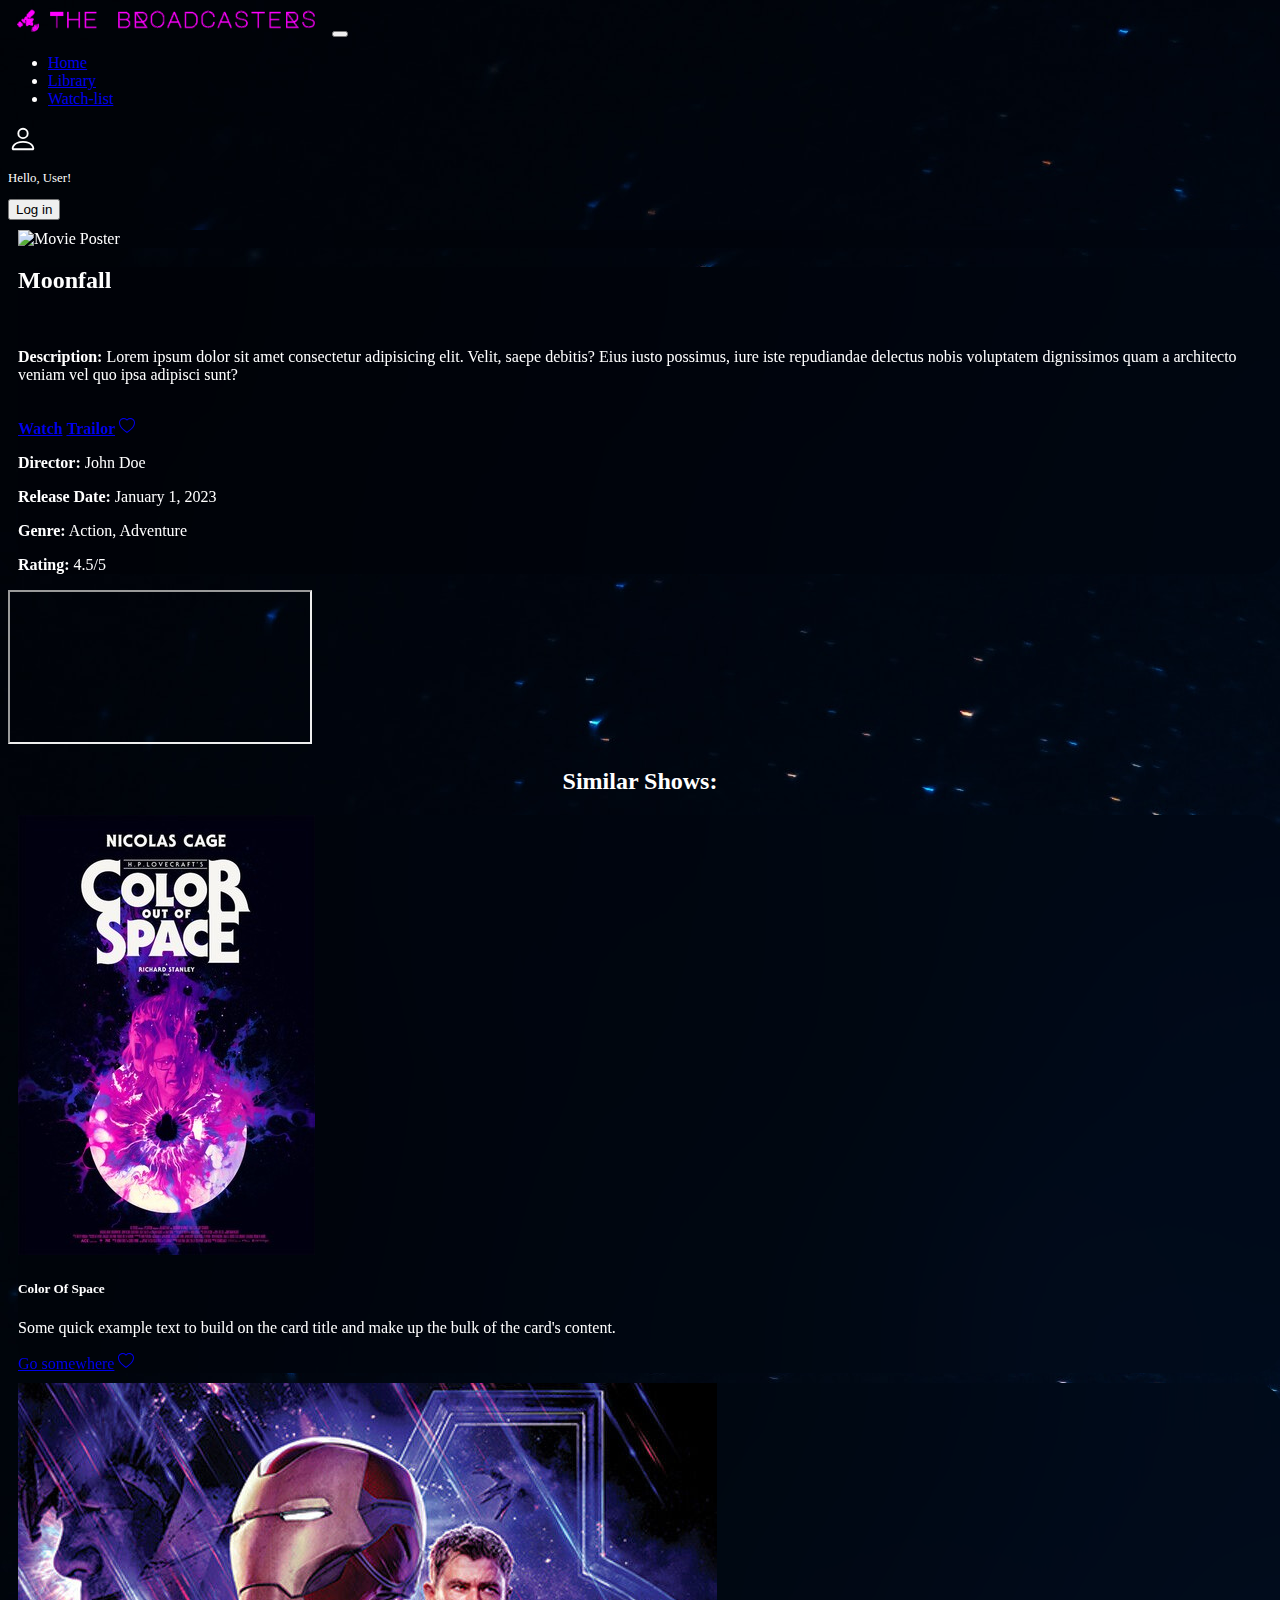
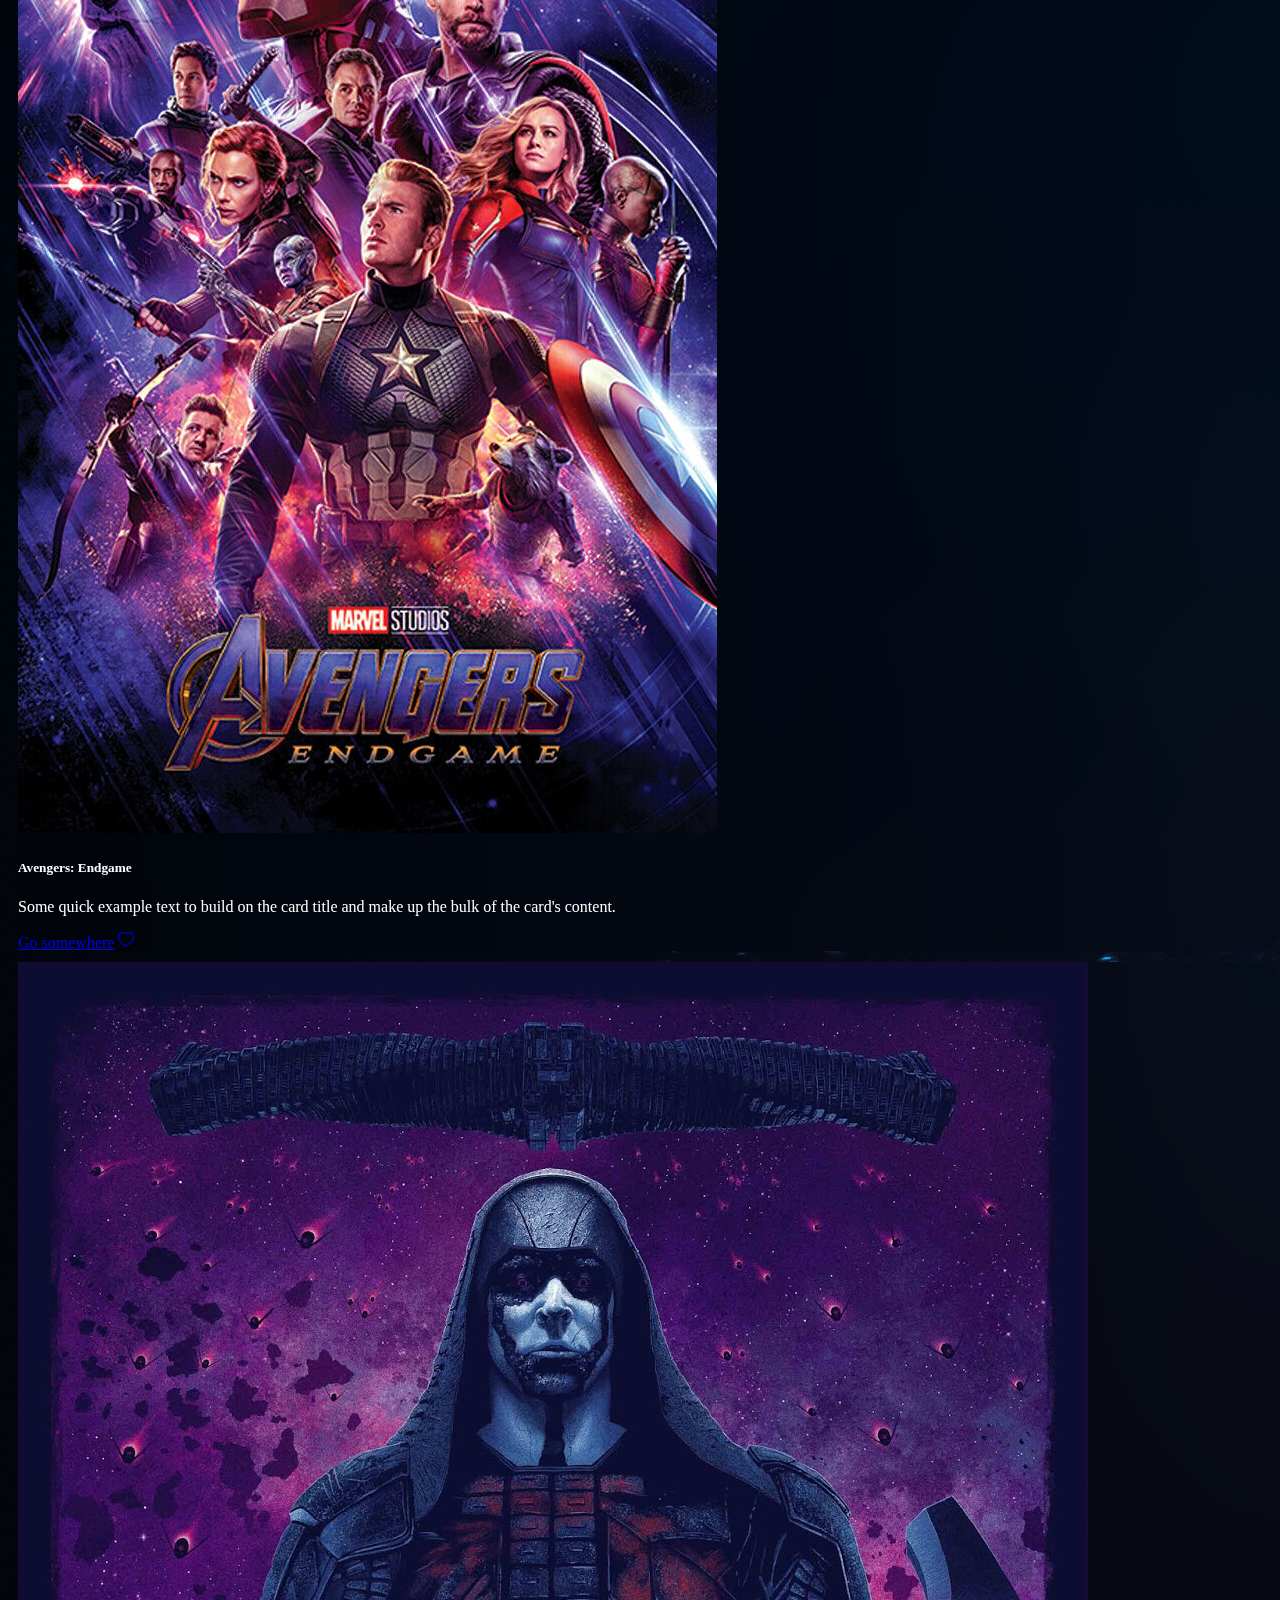
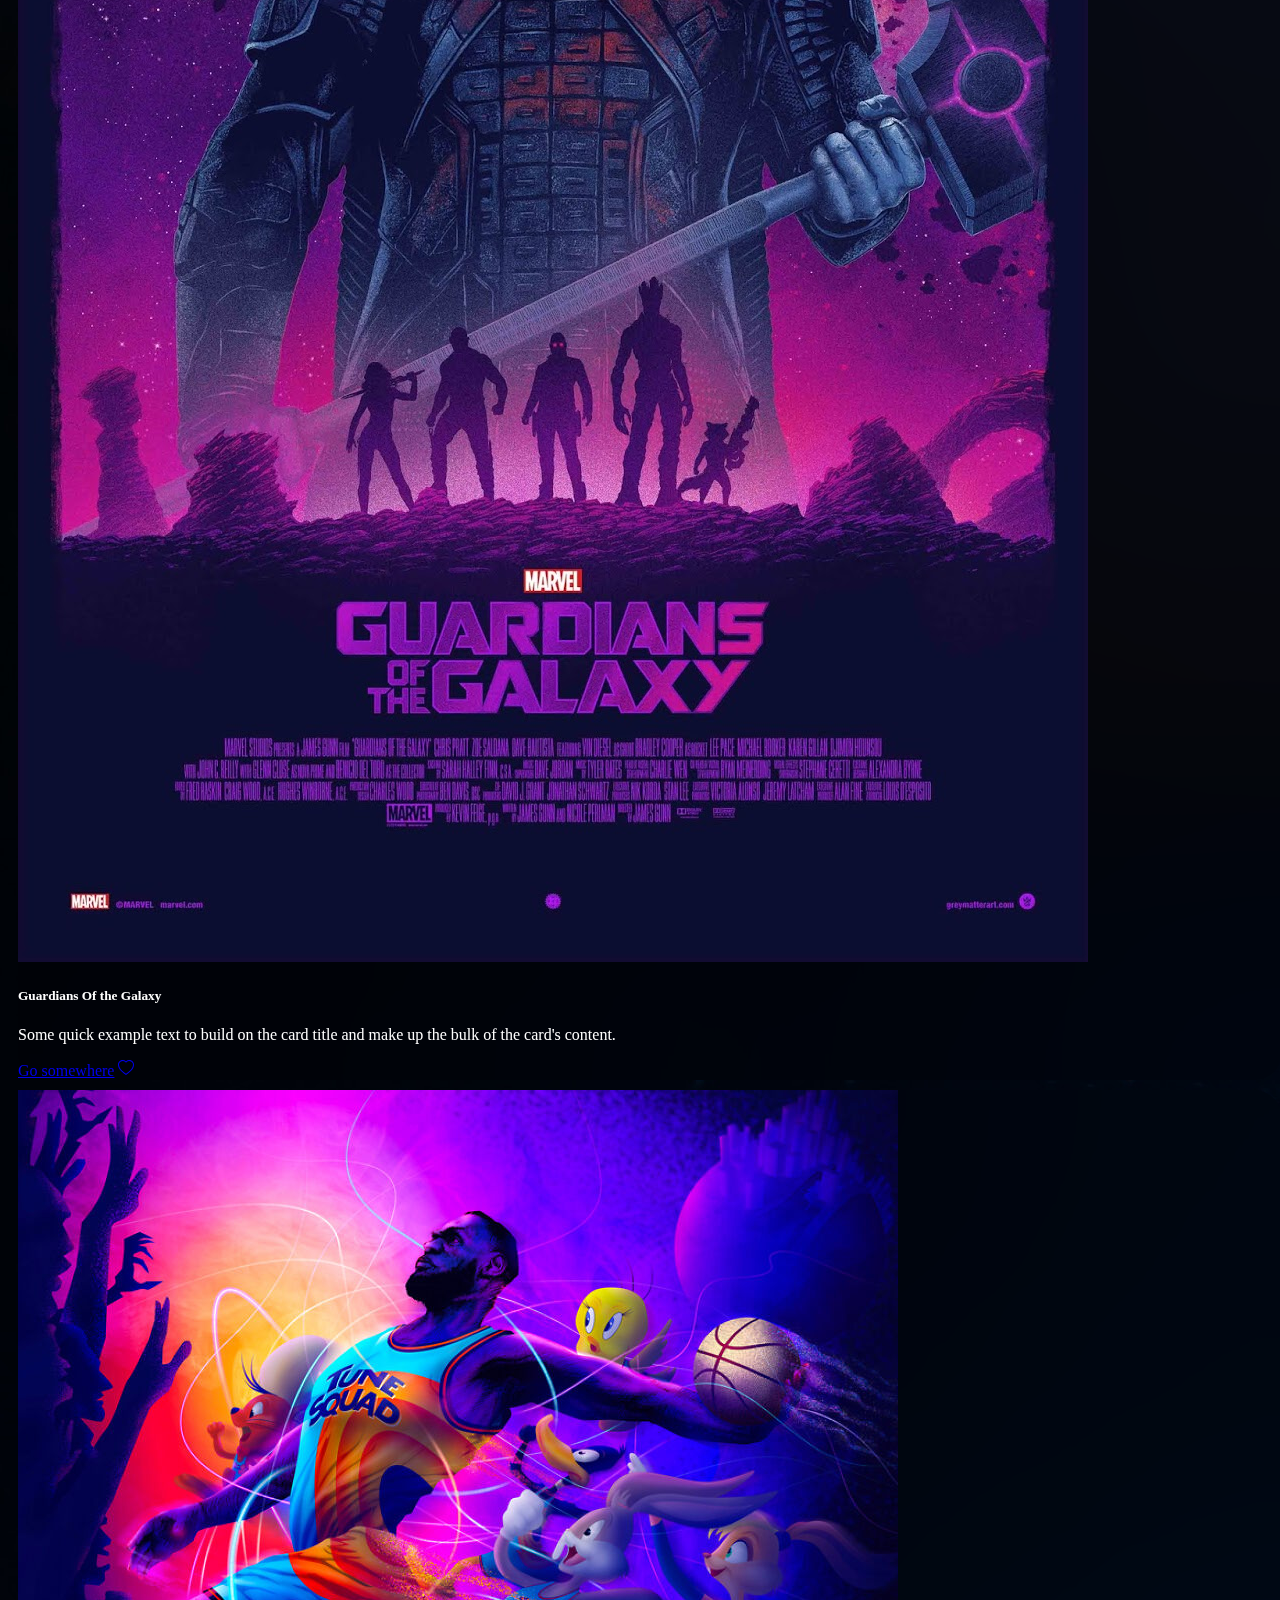
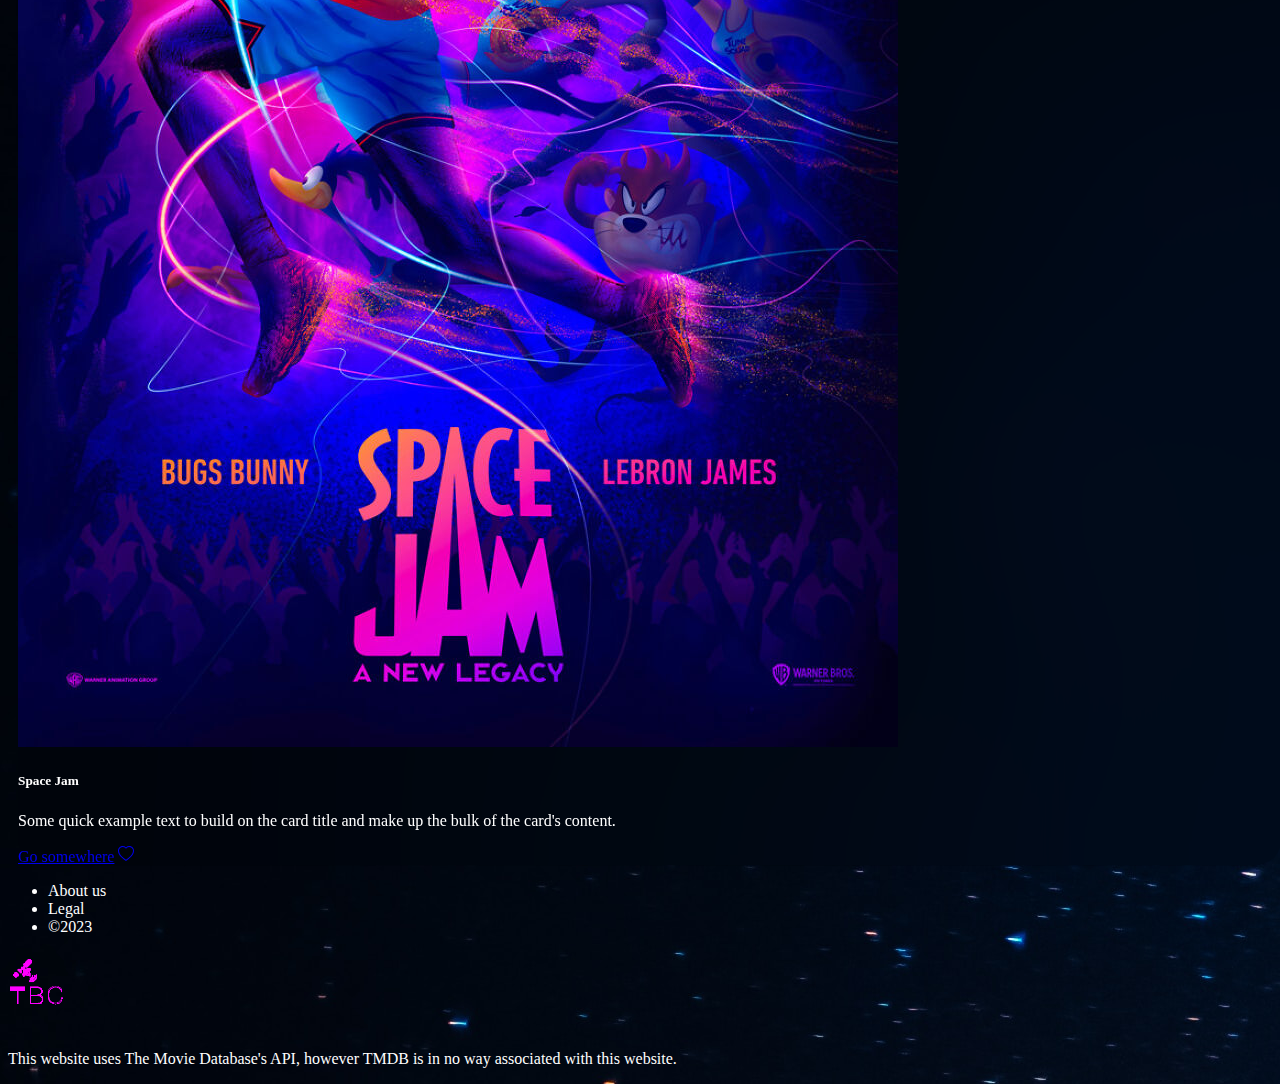
==== pages/details.html @ 3ff228c6 "Add library page to nav" ====
<!doctype html>
<html lang="en">

<head>
  <!-- Required meta tags -->
  <meta charset="utf-8">
  <meta name="viewport" content="width=device-width, initial-scale=1">
  <!--Other meta data-->
  <meta name="siteTitle" content="">
  <meta name="description" content="">
  <meta name="keywords" content="">
  <meta name="author" content="Tertius Jonker, Isaac Mooketsi, Rouxan Potgieter, Enrique De Sousa">

  <title>The Broadcasters</title>
  <!-- Style sheets -->
  <link href="https://cdn.jsdelivr.net/npm/bootstrap@5.3.0/dist/css/bootstrap.min.css" rel="stylesheet"
    integrity="sha384-9ndCyUaIbzAi2FUVXJi0CjmCapSmO7SnpJef0486qhLnuZ2cdeRhO02iuK6FUUVM" crossorigin="anonymous">
  <link href="../styles/main.css" rel="stylesheet">
</head>

<body style="background-image: url(/assets/bg3.jpg); color: white;">
  <!-- nav -->
  <nav class="navbar navbar-expand-lg bg-body-tertiary " data-bs-theme="dark">
    <div class="container">
      <a class="navbar-brand" href="../index.html"><img src="../assets/logoExpanded.png" alt="LogoImage"
          style="width: 25vw;"></a>
      <button class="navbar-toggler" type="button" data-bs-toggle="collapse" data-bs-target="#navbarSupportedContent"
        aria-controls="navbarSupportedContent" aria-expanded="false" aria-label="Toggle navigation">
        <span class="navbar-toggler-icon"></span>
      </button>
      <div class="collapse navbar-collapse" id="navbarSupportedContent">
        <ul class="navbar-nav me-auto mb-2 mb-lg-0 mt-0.5">
          <li class="nav-item">
            <a class="nav-link " aria-current="page" href="../index.html">Home</a>
          </li>
          <li class="nav-item">
            <a class="nav-link" href="pages/library.html">Library</a>
          </li>
          <li class="nav-item">
            <a class="nav-link" href="watchlist.html">Watch-list</a>
          </li>
        </ul>
        <form class="d-flex">
          <!-- user icon -->
          <svg class="mt-1 p-1" xmlns="http://www.w3.org/2000/svg" width="30" height="30" fill="white"
            class="bi bi-person" viewBox="0 0 16 16">
            <path
              d="M8 8a3 3 0 1 0 0-6 3 3 0 0 0 0 6Zm2-3a2 2 0 1 1-4 0 2 2 0 0 1 4 0Zm4 8c0 1-1 1-1 1H3s-1 0-1-1 1-4 6-4 6 3 6 4Zm-1-.004c-.001-.246-.154-.986-.832-1.664C11.516 10.68 10.289 10 8 10c-2.29 0-3.516.68-4.168 1.332-.678.678-.83         1.418-.832 1.664h10Z" />
          </svg>

          <!-- user info -->
          <p class="userName m-2 p-0" style="color: white; font-size: 1vw;">Hello, User!</p>
          <p class="m-3" style="color: white; font-size: 1vw;"></p>

          <!-- log in button -->
          <a class="nav-link" href="pages/signin.html"><button class="btn btn-outline-primary">Log in</button></a>

        </form>
      </div>
    </div>
  </nav>
  <!-- end nav -->
  
  <!-- main -->
  <div class="container mt-5 pt 5">
    <div class="row">
      <div class="col-4">
        <div class="card">
          <img src="https://wallpapers.com/images/high/moonfall-destroyed-city-07is7kski6o9zio7.webp" alt="Movie Poster"
            class="">
        </div>

      </div>
      <div class="col-8">
        <div class="card ">
          <div class="card-body">
            <h2 class="card-title">Moonfall</h2>
            <br>

            <p class="card-text"><b>Description:</b> Lorem ipsum dolor sit amet consectetur adipisicing elit. Velit,
              saepe
              debitis? Eius iusto possimus, iure iste repudiandae delectus nobis voluptatem dignissimos quam a
              architecto veniam vel quo ipsa adipisci sunt?</p>
            <br>
            <a href="#" class="btn btn-primary"><b>Watch</b></a>
            <a href="#trailor" class="btn btn-primary"><b>Trailor</b></a>
            <a href="#" class="btn btn-primary"><svg xmlns="http://www.w3.org/2000/svg" width="16" height="16"
                fill="currentColor" class="bi bi-heart" viewBox="0 0 16 16">
                <path
                  d="m8 2.748-.717-.737C5.6.281 2.514.878 1.4 3.053c-.523 1.023-.641 2.5.314 4.385.92 1.815 2.834 3.989 6.286 6.357 3.452-2.368 5.365-4.542 6.286-6.357.955-1.886.838-3.362.314-4.385C13.486.878 10.4.28 8.717 2.01L8 2.748zM8 15C-7.333 4.868 3.279-3.04 7.824 1.143c.06.055.119.112.176.171a3.12 3.12 0 0 1 .176-.17C12.72-3.042 23.333 4.867 8 15z" />
              </svg></a>
              <!-- movie info -->
        <p class="card-text mt-5"><b>Director:</b> John Doe</p>
        <p class="card-text"><b>Release Date:</b> January 1, 2023</p>
        <p class="card-text"><b>Genre:</b> Action, Adventure</p>
        <p class="card-text"><b>Rating:</b> 4.5/5</p>
        </div>
      </div>
    </div>

    <!-- trailer -->
    <div class="row" id="trailor">
      <div class="col-12">
        <div class="videoContainer">
          <iframe class="responsive-iframe" src="https://www.youtube.com/embed/ivIwdQBlS10" allowfullscreen></iframe>
        </div>
      </div>
        
    </div>
    
    
    <!-- similar shows -->
    <div class="row mt-5">
      <h2 style="text-align: center;">Similar Shows:</h2>


      <div class="container">

        <div class="row">

          <!-- div col -->
          <div class="col-lg-3 col-md-4 col-sm-6">

            <!-- div card1 -->
            <div class="card ">

              <!-- poster img -->
              <img src="../assets/mvieP-Color.jpg" class="card-img-top" alt="...">

              <!-- div card body -->
              <div class="card-body">
                <h5 class="card-title">Color Of Space</h5>
                <p class="card-text">Some quick example text to build on the card title and make up the bulk of the
                  card's
                  content.</p>
                <a href="#" class="btn btn-primary">Go somewhere</a>
                <!-- heart button -->
                <a href="#" class="btn btn-primary"><svg xmlns="http://www.w3.org/2000/svg" width="16" height="16"
                    fill="currentColor" class="bi bi-heart" viewBox="0 0 16 16">
                    <path
                      d="m8 2.748-.717-.737C5.6.281 2.514.878 1.4 3.053c-.523 1.023-.641 2.5.314 4.385.92 1.815 2.834 3.989 6.286 6.357 3.452-2.368 5.365-4.542 6.286-6.357.955-1.886.838-3.362.314-4.385C13.486.878 10.4.28 8.717 2.01L8 2.748zM8 15C-7.333 4.868 3.279-3.04 7.824 1.143c.06.055.119.112.176.171a3.12 3.12 0 0 1 .176-.17C12.72-3.042 23.333 4.867 8 15z" />
                  </svg></a>
                <!-- end div card body -->
              </div>
              <!-- end div card -->
            </div>
            <!-- end div col -->
          </div>

          <!-- div col -->
          <div class="col-lg-3 col-md-4 col-sm-6">

            <!-- div card2 -->
            <div class="card ">

              <!-- poster img -->
              <img src="../assets/mvieP-Endgame.jpg" class="card-img-top" alt="...">

              <!-- div card body -->
              <div class="card-body">
                <h5 class="card-title">Avengers: Endgame</h5>
                <p class="card-text">Some quick example text to build on the card title and make up the bulk of the
                  card's
                  content.</p>
                <a href="#" class="btn btn-primary">Go somewhere</a>
                <!-- heart button -->
                <a href="#" class="btn btn-primary"><svg xmlns="http://www.w3.org/2000/svg" width="16" height="16"
                    fill="currentColor" class="bi bi-heart" viewBox="0 0 16 16">
                    <path
                      d="m8 2.748-.717-.737C5.6.281 2.514.878 1.4 3.053c-.523 1.023-.641 2.5.314 4.385.92 1.815 2.834 3.989 6.286 6.357 3.452-2.368 5.365-4.542 6.286-6.357.955-1.886.838-3.362.314-4.385C13.486.878 10.4.28 8.717 2.01L8 2.748zM8 15C-7.333 4.868 3.279-3.04 7.824 1.143c.06.055.119.112.176.171a3.12 3.12 0 0 1 .176-.17C12.72-3.042 23.333 4.867 8 15z" />
                  </svg></a>
                <!-- end div card body -->
              </div>
              <!-- end div card -->
            </div>
            <!-- end div col -->
          </div>



          <!-- div col -->
          <div class="col-lg-3 col-md-4 col-sm-6">

            <!-- div card4 -->
            <div class="card ">

              <!-- poster img -->
              <img src="../assets/mvieP-Guardians.jpg" class="card-img-top" alt="...">

              <!-- div card body -->
              <div class="card-body">
                <h5 class="card-title">Guardians Of the Galaxy</h5>
                <p class="card-text">Some quick example text to build on the card title and make up the bulk of the
                  card's
                  content.</p>
                <a href="#" class="btn btn-primary">Go somewhere</a>
                <!-- heart button -->
                <a href="#" class="btn btn-primary"><svg xmlns="http://www.w3.org/2000/svg" width="16" height="16"
                    fill="currentColor" class="bi bi-heart" viewBox="0 0 16 16">
                    <path
                      d="m8 2.748-.717-.737C5.6.281 2.514.878 1.4 3.053c-.523 1.023-.641 2.5.314 4.385.92 1.815 2.834 3.989 6.286 6.357 3.452-2.368 5.365-4.542 6.286-6.357.955-1.886.838-3.362.314-4.385C13.486.878 10.4.28 8.717 2.01L8 2.748zM8 15C-7.333 4.868 3.279-3.04 7.824 1.143c.06.055.119.112.176.171a3.12 3.12 0 0 1 .176-.17C12.72-3.042 23.333 4.867 8 15z" />
                  </svg></a>
                <!-- end div card body -->
              </div>
              <!-- end div card -->
            </div>
            <!-- end div col -->
          </div>

          <!-- div col -->
          <div class="col-lg-3 col-md-4 col-sm-6">

            <!-- div card5 -->
            <div class="card ">

              <!-- poster img -->
              <img src="../assets/mvieP-Jam.jpg" class="card-img-top" alt="...">

              <!-- div card body -->
              <div class="card-body">
                <h5 class="card-title">Space Jam</h5>
                <p class="card-text">Some quick example text to build on the card title and make up the bulk of the
                  card's
                  content.</p>
                <a href="#" class="btn btn-primary">Go somewhere</a>
                <!-- heart button -->
                <a href="#" class="btn btn-primary"><svg xmlns="http://www.w3.org/2000/svg" width="16" height="16"
                    fill="currentColor" class="bi bi-heart" viewBox="0 0 16 16">
                    <path
                      d="m8 2.748-.717-.737C5.6.281 2.514.878 1.4 3.053c-.523 1.023-.641 2.5.314 4.385.92 1.815 2.834 3.989 6.286 6.357 3.452-2.368 5.365-4.542 6.286-6.357.955-1.886.838-3.362.314-4.385C13.486.878 10.4.28 8.717 2.01L8 2.748zM8 15C-7.333 4.868 3.279-3.04 7.824 1.143c.06.055.119.112.176.171a3.12 3.12 0 0 1 .176-.17C12.72-3.042 23.333 4.867 8 15z" />
                  </svg></a>
                <!-- end div card body -->
              </div>
              <!-- end div card -->
            </div>
            <!-- end div col -->
          </div>
      </div>
    </div>




    <!-- footer -->
    <div class="footer">
      <div class="container">
        <div class="row">
          <div class="col-4">
            <ul>
              <li>About us</li>
              <li>Legal</li>
              <li>©2023</li>
            </ul>
          </div>

          <div class="col-4">
            <img src="../assets/logoSmall.png" width="60vh" height="auto" alt="">
          </div>

          <div class="col-4">

            <img style="width: 5vw;"
              src="https://www.themoviedb.org/assets/2/v4/logos/v2/blue_square_1-5bdc75aaebeb75dc7ae79426ddd9be3b2be1e342510f8202baf6bffa71d7f5c4.svg"
              alt="">
            <p>This website uses The Movie Database's API, however TMDB is in no way associated with this website.</p>
          </div>

        </div>
      </div>

    </div>


    <!-- JS -->
    <script src="https://cdn.jsdelivr.net/npm/bootstrap@5.3.0/dist/js/bootstrap.bundle.min.js"
      integrity="sha384-geWF76RCwLtnZ8qwWowPQNguL3RmwHVBC9FhGdlKrxdiJJigb/j/68SIy3Te4Bkz"
      crossorigin="anonymous"></script>
    <script src="https://ajax.googleapis.com/ajax/libs/jquery/3.7.0/jquery.min.js"></script>
    <script src="scripts/main.js"></script>

</body>

</html>
---- styles/main.css ----
/* Library page stuff */
.card{
    height: fit-content;
    width: 100%;
    border-radius: 28px;
    margin: 10px;
    background: rgba(0, 0, 0, 0.1);
    backdrop-filter: blur(100px);
    color: white;
}

.card-image-top{
    margin: 12px;
    border-radius: 14px;
    width: auto;
    height: 300px;
    object-fit: cover;
}
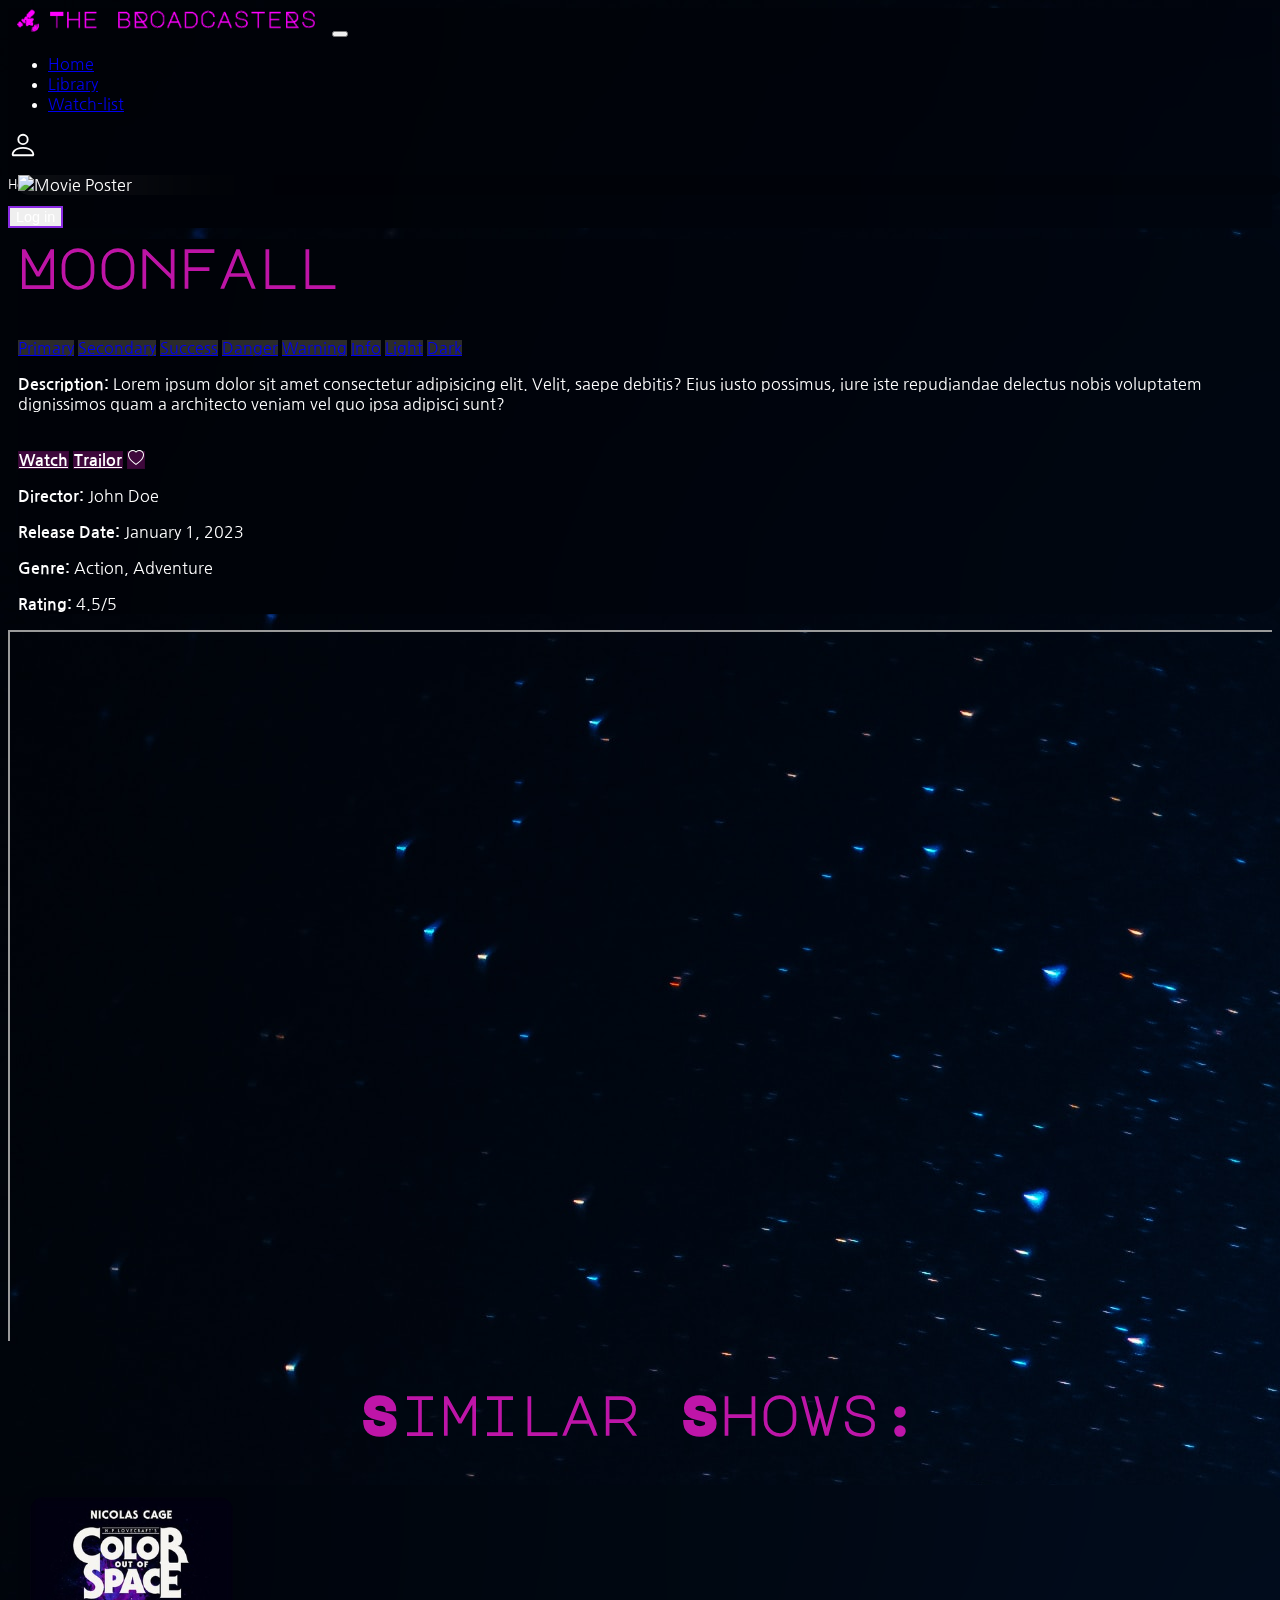
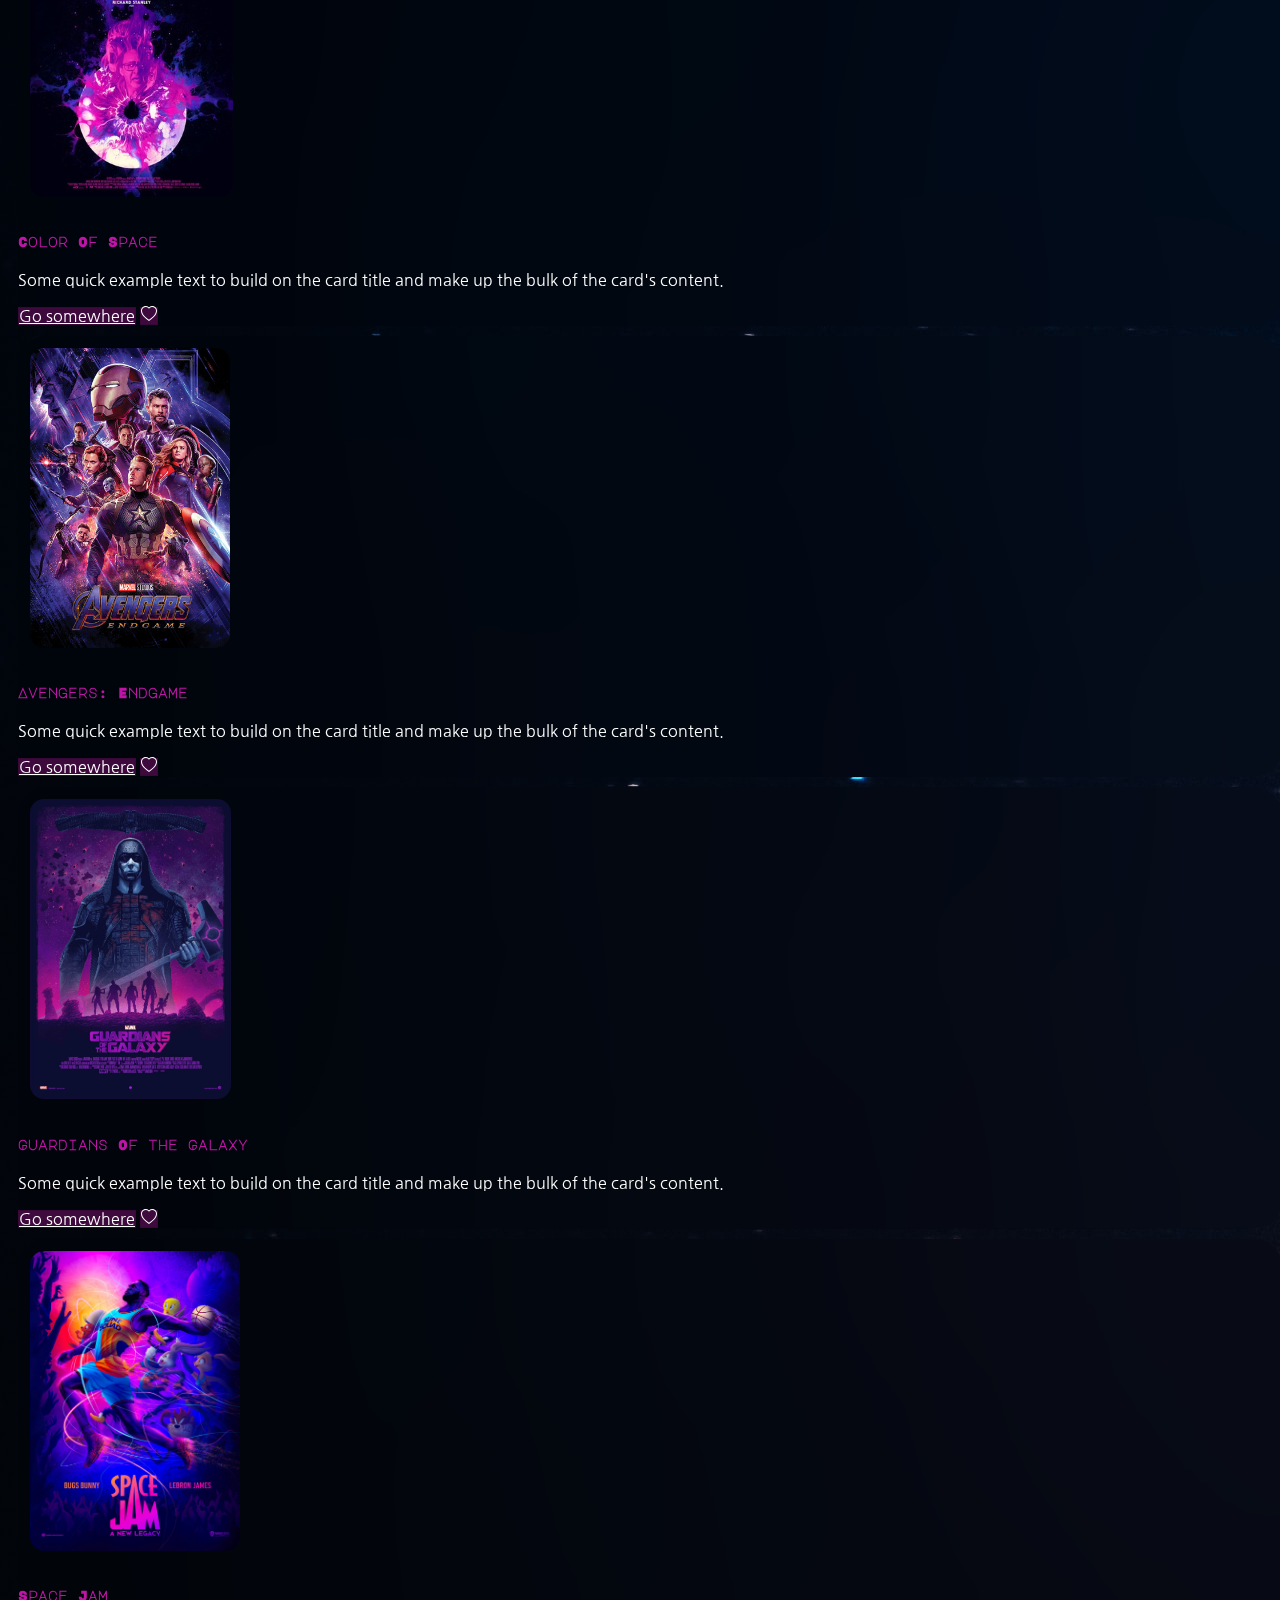
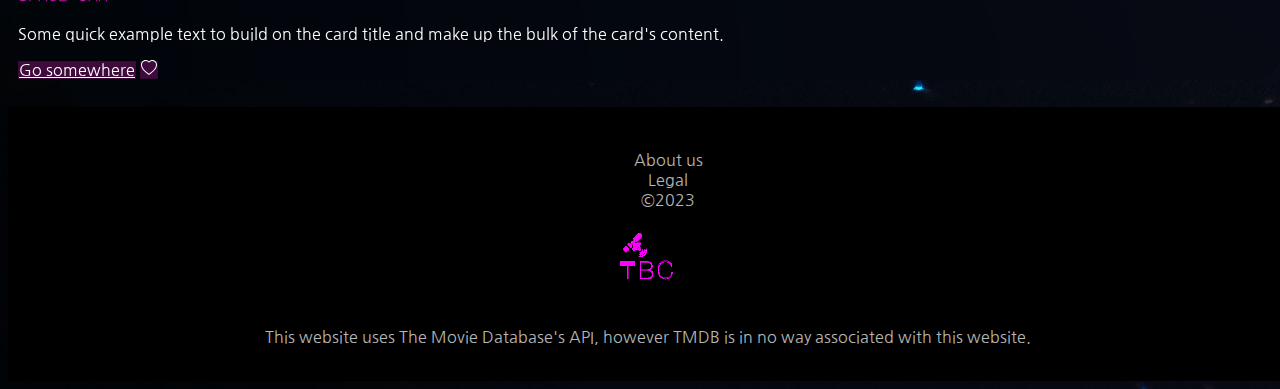
==== commit 851dd157: "add pills and change layout of cards" ====
--- a/pages/details.html
+++ b/pages/details.html
@@ -62,8 +62,8 @@
   <!-- end nav -->
   
   <!-- main -->
-  <div class="container mt-5 pt 5">
-    <div class="row">
+  <div class="container mt-5 pt-5">
+    <div class="row ">
       <div class="col-4">
         <div class="card">
           <img src="https://wallpapers.com/images/high/moonfall-destroyed-city-07is7kski6o9zio7.webp" alt="Movie Poster"
@@ -75,9 +75,19 @@
         <div class="card ">
           <div class="card-body">
             <h2 class="card-title">Moonfall</h2>
-            <br>
-
-            <p class="card-text"><b>Description:</b> Lorem ipsum dolor sit amet consectetur adipisicing elit. Velit,
+
+            <div class="card-pill">
+              <a href="#" class="badge badge-primary">Primary</a>
+              <a href="#" class="badge badge-secondary">Secondary</a>
+              <a href="#" class="badge badge-success">Success</a>
+              <a href="#" class="badge badge-danger">Danger</a>
+              <a href="#" class="badge badge-warning">Warning</a>
+              <a href="#" class="badge badge-info">Info</a>
+              <a href="#" class="badge badge-light">Light</a>
+              <a href="#" class="badge badge-dark">Dark</a>
+            </div>
+
+            <p class="card-text mt-4"><b>Description:</b> Lorem ipsum dolor sit amet consectetur adipisicing elit. Velit,
               saepe
               debitis? Eius iusto possimus, iure iste repudiandae delectus nobis voluptatem dignissimos quam a
               architecto veniam vel quo ipsa adipisci sunt?</p>
--- a/styles/main.css
+++ b/styles/main.css
@@ -1,18 +1,309 @@
-/* Library page stuff */
-.card{
+/* global styles */
+@import url('https://fonts.googleapis.com/css2?family=Major+Mono+Display&family=Nanum+Gothic&display=swap');
+
+body{
+    overflow-x: hidden;
+}
+
+h1{
+    font-family: 'Major Mono Display', monospace;
+    color: rgba(252, 27, 218, 0.754);
+    font-size: 80px;
+    font-weight: bold;
+}
+
+h2, h3, h4, h5{
+    font-family: 'Major Mono Display', monospace;
+    color: rgba(252, 27, 218, 0.754);
+}
+
+h6, p, body{
+    font-family: 'Nanum Gothic', sans-serif;
+}
+
+h2{
+    font-size: 6vh;
+}
+
+h3{
+    font-size: 4vh;
+}
+
+/* BG for vh section */
+.mainSection {
+    height: fit-content;
+    padding-top: 5vh;
+    background-image: url("../assets/bg2.jpg");
+    background-position: center;
+    background-size: cover;
+}
+
+
+/* BS navbar overrides*/
+.navbar{ 
+    background-color: rgba(0, 0, 0, 0.10)!important;
+    backdrop-filter: blur(100px);
+    margin-bottom: -7vh;
+}
+
+.btn-outline-primary, .btn-check{
+    font-size: 0.9rem;
+    border: 2px solid blueviolet;
+    color: white;
+    --bs-btn-active-bg: blueviolet;
+    --bs-btn-active-border-color: blueviolet;
+}
+
+
+.btn-outline-primary:hover{
+    font-size: 0.9rem;
+    border: 2px solid blueviolet;
+    background-color: blueviolet;
+    color: white;
+    font-weight: bolder;
+    --bs-btn-color: white;
+    --bs-btn-border-color: blueviolet;
+}
+
+
+/* cards */
+.mainSection .card {
+    height: fit-content;
+    width: 100%;
+    height: fit-content;
+    width: 100%;
+    background: rgba(0, 0, 0, 0.10);
+    backdrop-filter: blur(100px);
+    color: white;
+}
+
+.whiteText {
+    color: white;
+    
+}
+
+
+.hrWatchlist {
+    color: white;
+    height: 50px;
+}
+
+.mrg-tp {
+    margin-top: 10%;
+}
+
+.badge {
+    background-color: #2b2b2b;
+}
+
+/* img-fluid Override */
+
+.img-fluid{
+    width: 70%;
+    height: 360px;
+}
+
+.videoContainer{
+    position: relative;
+    overflow: hidden;
+    width: 100%;
+    padding-top: 56.25% !important;
+}
+
+.responsive-iframe{
+    position: absolute;
+    top: 0;
+    left: 0;
+    bottom: 0;
+    right: 0;
+    width: 100%;
+    height: 100%;  
+    z-index: 0; 
+}
+
+.card-info{
+    position: relative;
+    z-index: 1; 
+    margin-right: 2%;
+    margin-left: 2%;
+    margin-top: -20%;
+}
+
+
+.card-info p{
+    font-size: 1.5vh;
+}
+
+/* buttons */
+.btn-primary {
+    border: 1px solid rgba(0, 0, 0, 0.10);
+    background: rgba(252, 27, 218, 0.246);
+    backdrop-filter: blur(100px);
+    color: white; 
+}
+
+.btn-primary:hover {
+    border: 1px solid rgba(0, 0, 0, 0.10);
+    background: rgba(252, 27, 218, 0.8);
+
+}
+
+
+.secondarySection {
+    height: fit-content;
+    padding-top: 3vh;
+    background-image: url("../assets/bg9.jpg");
+    background-position: center;
+    background-size: cover;
+    text-align: center;
+}
+
+.secondarySection .card{
     height: fit-content;
     width: 100%;
     border-radius: 28px;
-    margin: 10px;
-    background: rgba(0, 0, 0, 0.1);
-    backdrop-filter: blur(100px);
-    color: white;
-}
-
-.card-image-top{
+    margin: 2%;
+    background: rgba(0, 0, 0, 0.10);
+    backdrop-filter: blur(100px);
+    color: white;
+    text-align: left;
+}
+
+.secondarySection .card-img-top{
     margin: 12px;
     border-radius: 14px;
     width: auto;
     height: 300px;
-    object-fit: cover;
+    object-fit:cover;
+}
+
+.card {
+    height: fit-content;
+    width: 100%;
+    border-radius: 28px;
+    margin: 10px;
+    background: rgba(0, 0, 0, 0.10);
+    backdrop-filter: blur(100px);
+    color: white;
+}
+
+.card-img-top{
+    margin: 12px;
+    border-radius: 14px;
+    width: auto;
+    height: 300px;
+    object-fit:cover;
+}
+
+.secondarySection .card h5{
+    color: magenta;
+}
+
+.secondarySection .card p{
+    opacity: 0.7;
+}
+
+/* footer */
+/* Footer */
+
+.footer{
+    width: 100vw;
+    margin-left: 0px;
+    margin-top: 3vh;
+    padding-top: 3vh;
+    height: fit-content;
+    text-align: center;
+    color: rgba(255, 255, 255, 0.722);
+    background-color: black;
+    padding-bottom: 2vh;
+}
+
+.footer ul{
+    list-style: none;
+}
+
+
+/* Sign in  */
+.signin-section {
+    height: fit-content;
+    padding-top: 5vh;
+    background-image: url("../assets/bg10.jpg");
+    background-position: center;
+    background-size: cover;
+    margin-bottom: -3vh;
+}
+
+
+.signin-section form{
+    height: fit-content;
+    width: 50%;
+    margin-top: 30vh;
+    margin-bottom: 30vh;
+
+    padding-top: 3vh;
+    padding-bottom: 4vh;
+    padding-left: 2%;
+    padding-right: 2%;
+    border-radius: 28px;
+    background: rgba(0, 0, 0, 0.10);
+    backdrop-filter: blur(100px);
+    color: white;
+    text-align: left;
+}
+
+.signin-section .btn-primary{
+    font-size: 2vh;
+}
+
+.btn-group-center{
+    display: flex;
+    justify-content: center;
+}
+
+/* sign in form */
+.form-center{
+    display: flex;
+    justify-content: center;
+}
+
+.form-group label{
+    color:  rgba(255, 255, 255, 0.754);
+}
+
+.form-control{
+    background-color: rgba(0, 0, 0, 0.3);
+    border: none;
+    margin-bottom: 3%;
+    color:  rgba(255, 255, 255, 0.9);
+}
+
+.form-control:active,
+.form-control:focus,
+.form-control:focus:active {
+    background-color: rgba(0, 0, 0, 0.3)!important;
+    border: 1px solid magenta;
+    color: white;
+}
+
+.form-control::placeholder{
+    color: rgba(255, 255, 255, 0.329)
+}
+
+.sign-in-btn{
+    font-size: 1.1rem !important;
+    margin-top: 3%;
+    width: 30%;
+}
+
+.center-signInBtn{
+    display: flex;
+    justify-content: center;
+}
+
+.carousel-control-prev{
+    width: 2%;
+}
+
+.carousel-control-next{
+    width: 2%;
 }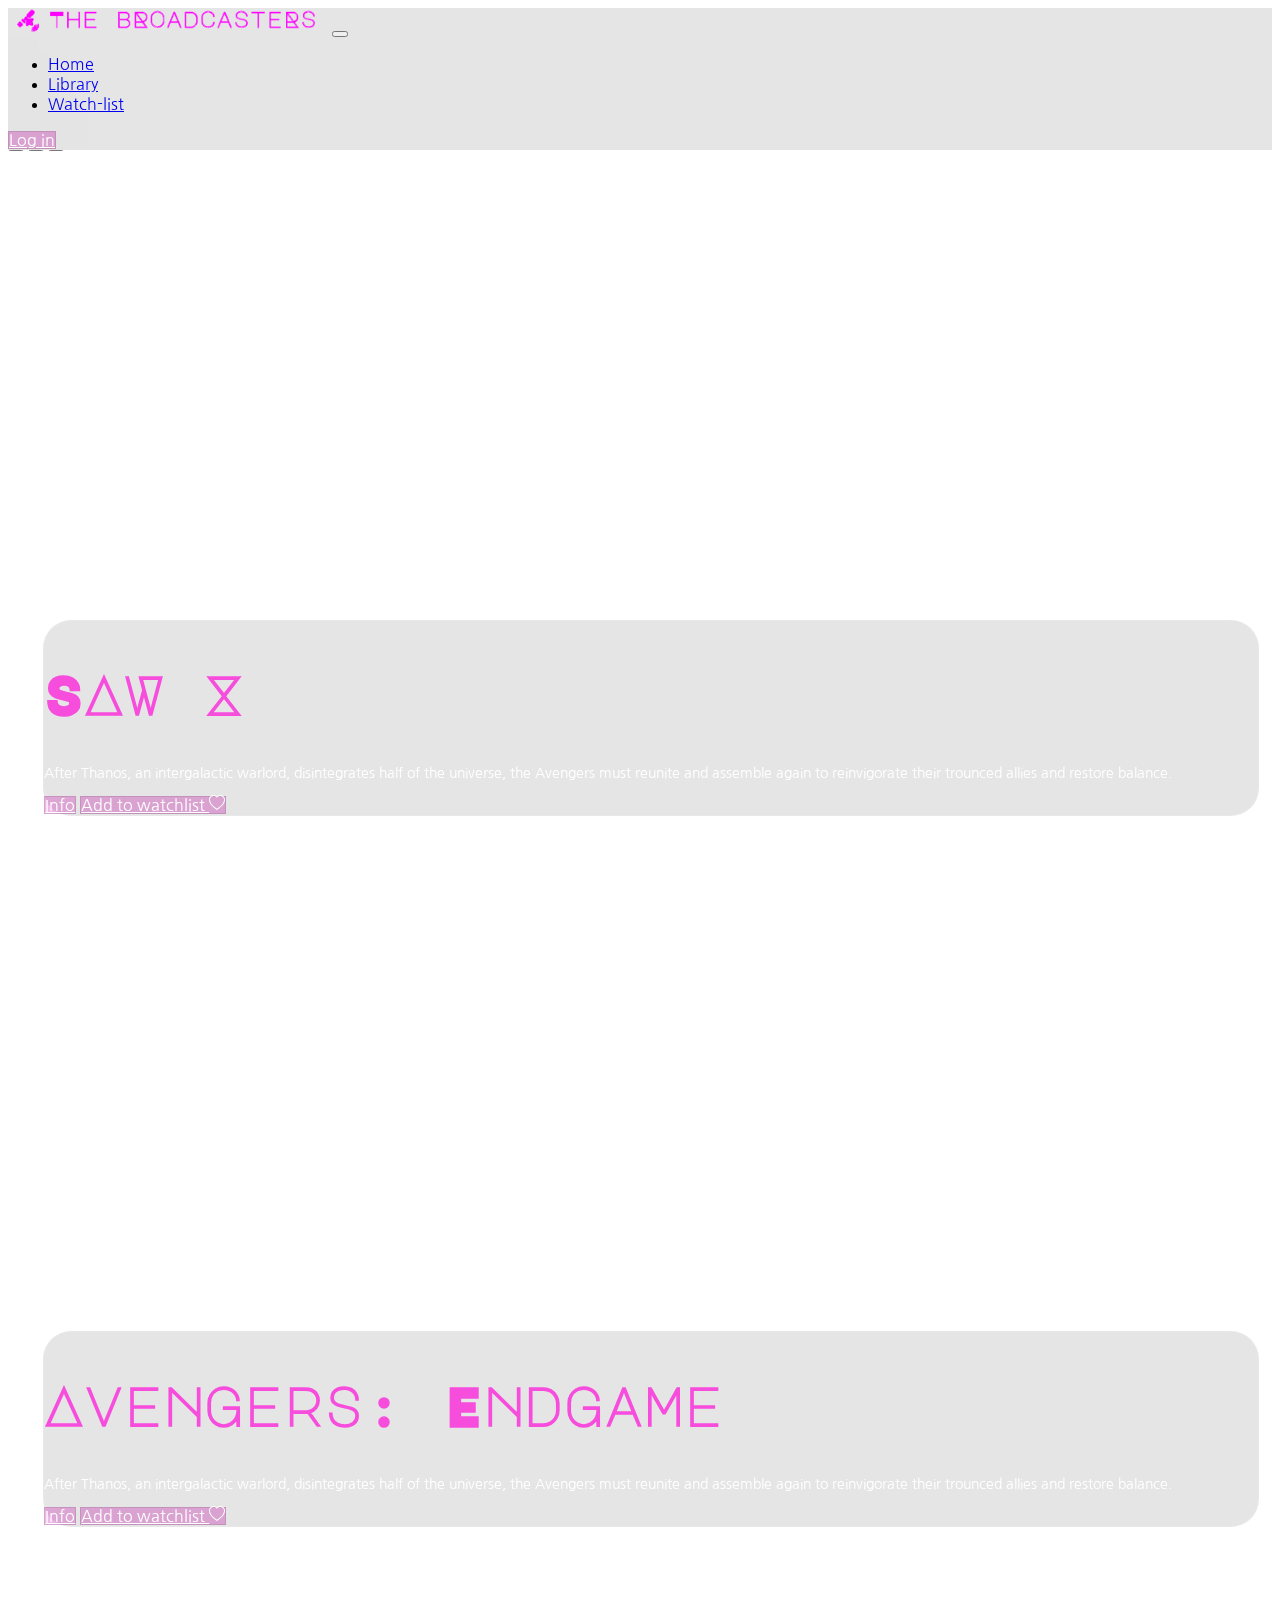
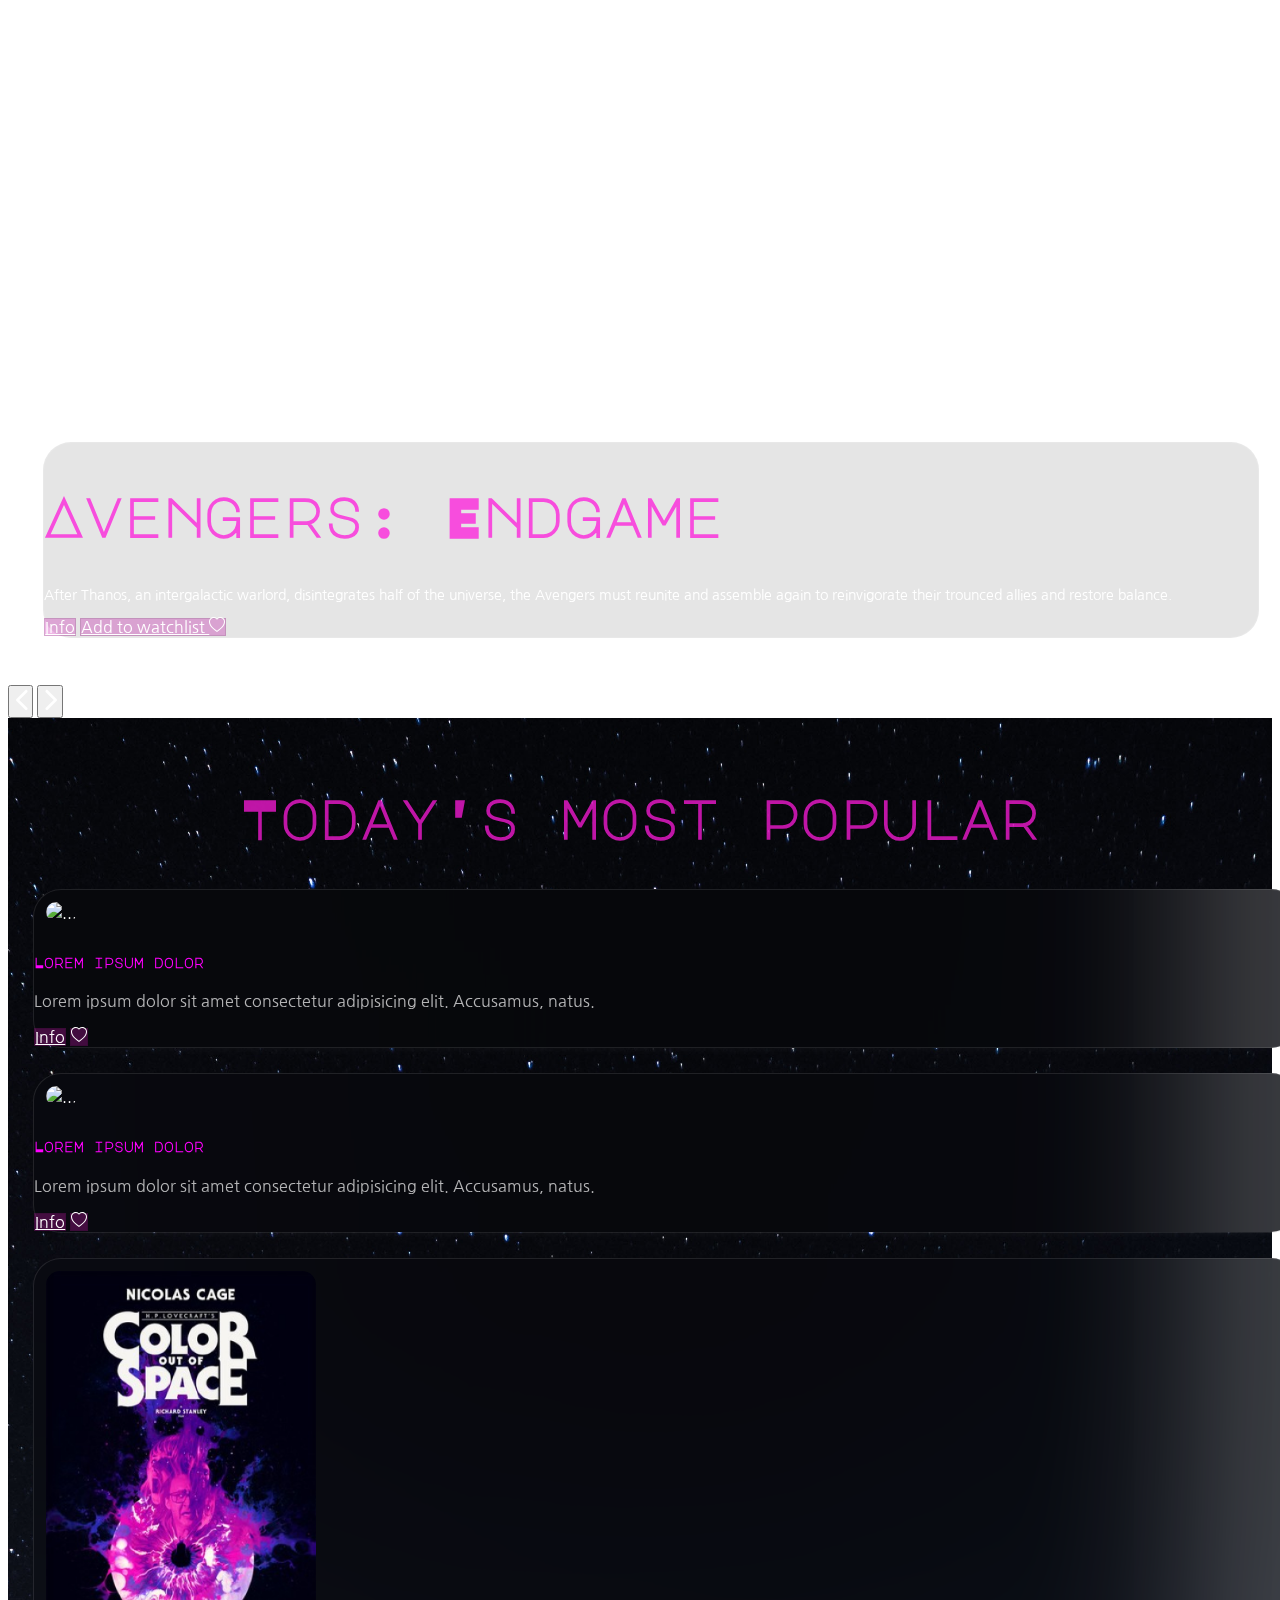
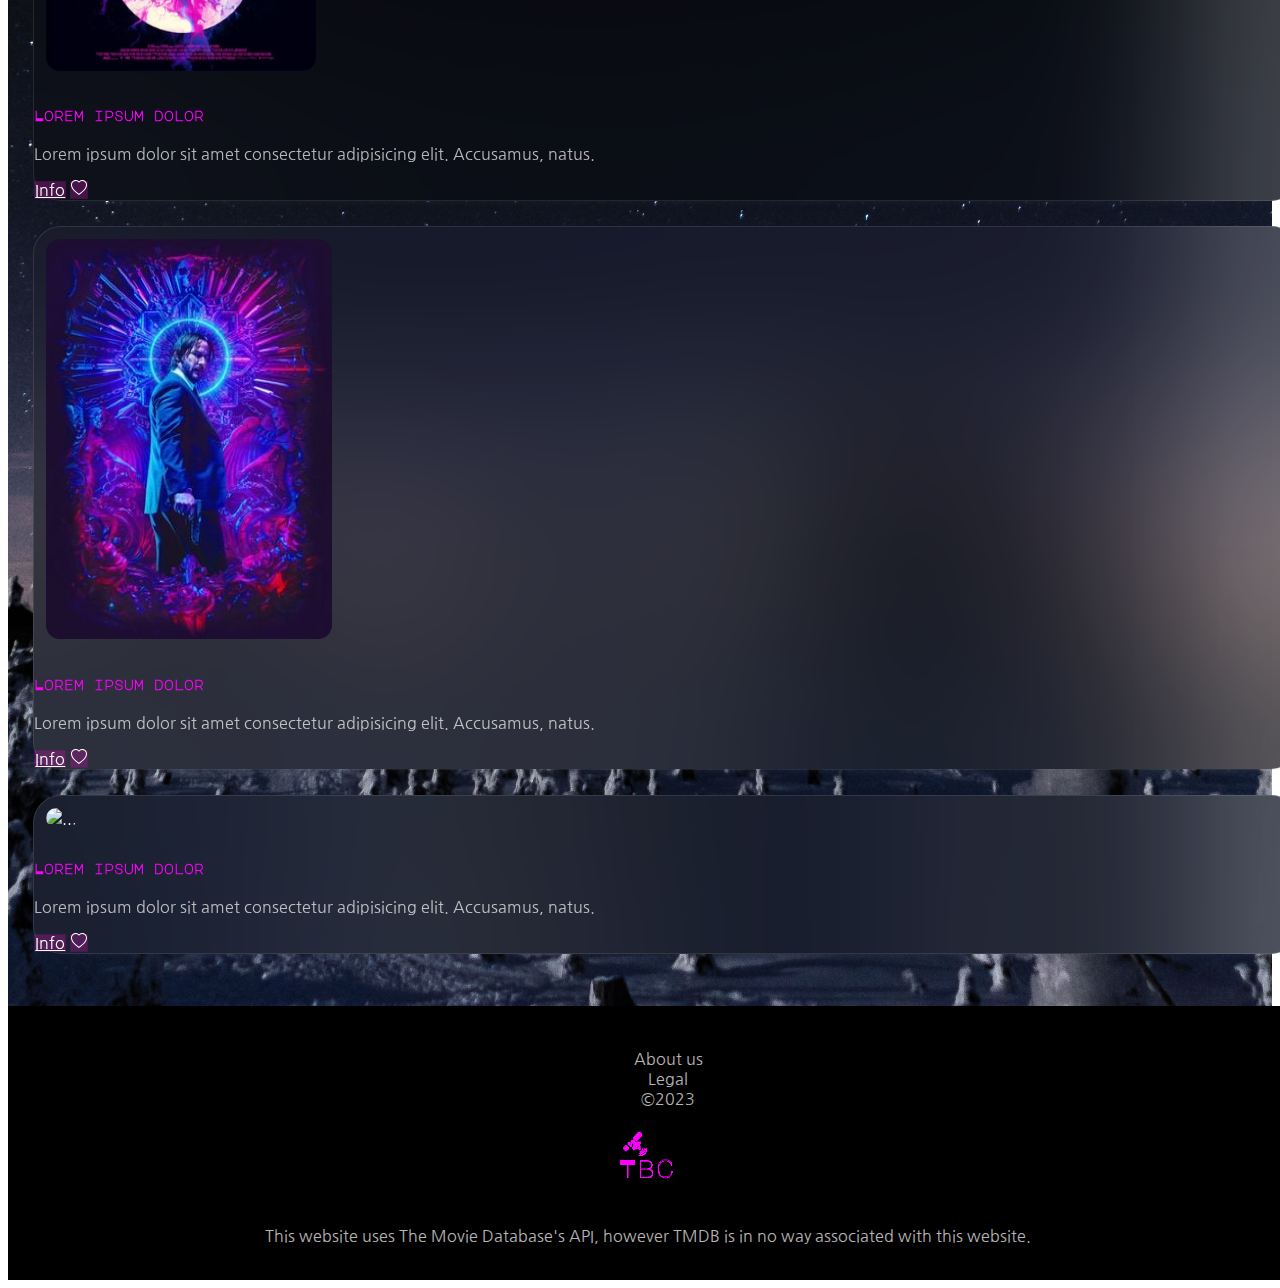
==== commit aeb115e5: "Add API integration" ====
--- a/pages/details.html
+++ b/pages/details.html
@@ -63,34 +63,25 @@
   
   <!-- main -->
   <div class="container mt-5 pt-5">
-    <div class="row ">
+    <div class="row" id="movieDeats">
       <div class="col-4">
-        <div class="card">
-          <img src="https://wallpapers.com/images/high/moonfall-destroyed-city-07is7kski6o9zio7.webp" alt="Movie Poster"
-            class="">
+        <div class="card" id="posterPlace">
+          <img id="movDeatsPoster" src="https://wallpapers.com/images/high/moonfall-destroyed-city-07is7kski6o9zio7.webp" alt="Movie Poster"
+            class="m-2 rounded-4 p-2">
         </div>
 
       </div>
       <div class="col-8">
         <div class="card ">
           <div class="card-body">
-            <h2 class="card-title">Moonfall</h2>
+            <h2 class="card-title" id="movTitle"></h2>
 
             <div class="card-pill">
-              <a href="#" class="badge badge-primary">Primary</a>
-              <a href="#" class="badge badge-secondary">Secondary</a>
-              <a href="#" class="badge badge-success">Success</a>
-              <a href="#" class="badge badge-danger">Danger</a>
-              <a href="#" class="badge badge-warning">Warning</a>
-              <a href="#" class="badge badge-info">Info</a>
-              <a href="#" class="badge badge-light">Light</a>
-              <a href="#" class="badge badge-dark">Dark</a>
+              <h5 class="badge badge-primary" id="movieGenre"></h5>
+
             </div>
 
-            <p class="card-text mt-4"><b>Description:</b> Lorem ipsum dolor sit amet consectetur adipisicing elit. Velit,
-              saepe
-              debitis? Eius iusto possimus, iure iste repudiandae delectus nobis voluptatem dignissimos quam a
-              architecto veniam vel quo ipsa adipisci sunt?</p>
+            <p class="card-text mt-4" id="movDesc"></p>
             <br>
             <a href="#" class="btn btn-primary"><b>Watch</b></a>
             <a href="#trailor" class="btn btn-primary"><b>Trailor</b></a>
@@ -100,10 +91,9 @@
                   d="m8 2.748-.717-.737C5.6.281 2.514.878 1.4 3.053c-.523 1.023-.641 2.5.314 4.385.92 1.815 2.834 3.989 6.286 6.357 3.452-2.368 5.365-4.542 6.286-6.357.955-1.886.838-3.362.314-4.385C13.486.878 10.4.28 8.717 2.01L8 2.748zM8 15C-7.333 4.868 3.279-3.04 7.824 1.143c.06.055.119.112.176.171a3.12 3.12 0 0 1 .176-.17C12.72-3.042 23.333 4.867 8 15z" />
               </svg></a>
               <!-- movie info -->
-        <p class="card-text mt-5"><b>Director:</b> John Doe</p>
-        <p class="card-text"><b>Release Date:</b> January 1, 2023</p>
-        <p class="card-text"><b>Genre:</b> Action, Adventure</p>
-        <p class="card-text"><b>Rating:</b> 4.5/5</p>
+        <p class="card-text mt-5" id="resDate">Release Date: </p>
+        <p class="card-text" id="runTime">Run time:  min</p>
+        <p class="card-text" id="rating">Rating </p>
         </div>
       </div>
     </div>
@@ -112,147 +102,20 @@
     <div class="row" id="trailor">
       <div class="col-12">
         <div class="videoContainer">
-          <iframe class="responsive-iframe" src="https://www.youtube.com/embed/ivIwdQBlS10" allowfullscreen></iframe>
+          <iframe id="trailorPlayer" class="responsive-iframe" src="https://www.youtube.com/embed/ivIwdQBlS10" allowfullscreen></iframe>
         </div>
       </div>
         
     </div>
     
+
     
-    <!-- similar shows -->
-    <div class="row mt-5">
-      <h2 style="text-align: center;">Similar Shows:</h2>
-
-
-      <div class="container">
-
-        <div class="row">
-
-          <!-- div col -->
-          <div class="col-lg-3 col-md-4 col-sm-6">
-
-            <!-- div card1 -->
-            <div class="card ">
-
-              <!-- poster img -->
-              <img src="../assets/mvieP-Color.jpg" class="card-img-top" alt="...">
-
-              <!-- div card body -->
-              <div class="card-body">
-                <h5 class="card-title">Color Of Space</h5>
-                <p class="card-text">Some quick example text to build on the card title and make up the bulk of the
-                  card's
-                  content.</p>
-                <a href="#" class="btn btn-primary">Go somewhere</a>
-                <!-- heart button -->
-                <a href="#" class="btn btn-primary"><svg xmlns="http://www.w3.org/2000/svg" width="16" height="16"
-                    fill="currentColor" class="bi bi-heart" viewBox="0 0 16 16">
-                    <path
-                      d="m8 2.748-.717-.737C5.6.281 2.514.878 1.4 3.053c-.523 1.023-.641 2.5.314 4.385.92 1.815 2.834 3.989 6.286 6.357 3.452-2.368 5.365-4.542 6.286-6.357.955-1.886.838-3.362.314-4.385C13.486.878 10.4.28 8.717 2.01L8 2.748zM8 15C-7.333 4.868 3.279-3.04 7.824 1.143c.06.055.119.112.176.171a3.12 3.12 0 0 1 .176-.17C12.72-3.042 23.333 4.867 8 15z" />
-                  </svg></a>
-                <!-- end div card body -->
-              </div>
-              <!-- end div card -->
-            </div>
-            <!-- end div col -->
-          </div>
-
-          <!-- div col -->
-          <div class="col-lg-3 col-md-4 col-sm-6">
-
-            <!-- div card2 -->
-            <div class="card ">
-
-              <!-- poster img -->
-              <img src="../assets/mvieP-Endgame.jpg" class="card-img-top" alt="...">
-
-              <!-- div card body -->
-              <div class="card-body">
-                <h5 class="card-title">Avengers: Endgame</h5>
-                <p class="card-text">Some quick example text to build on the card title and make up the bulk of the
-                  card's
-                  content.</p>
-                <a href="#" class="btn btn-primary">Go somewhere</a>
-                <!-- heart button -->
-                <a href="#" class="btn btn-primary"><svg xmlns="http://www.w3.org/2000/svg" width="16" height="16"
-                    fill="currentColor" class="bi bi-heart" viewBox="0 0 16 16">
-                    <path
-                      d="m8 2.748-.717-.737C5.6.281 2.514.878 1.4 3.053c-.523 1.023-.641 2.5.314 4.385.92 1.815 2.834 3.989 6.286 6.357 3.452-2.368 5.365-4.542 6.286-6.357.955-1.886.838-3.362.314-4.385C13.486.878 10.4.28 8.717 2.01L8 2.748zM8 15C-7.333 4.868 3.279-3.04 7.824 1.143c.06.055.119.112.176.171a3.12 3.12 0 0 1 .176-.17C12.72-3.042 23.333 4.867 8 15z" />
-                  </svg></a>
-                <!-- end div card body -->
-              </div>
-              <!-- end div card -->
-            </div>
-            <!-- end div col -->
-          </div>
 
 
 
-          <!-- div col -->
-          <div class="col-lg-3 col-md-4 col-sm-6">
-
-            <!-- div card4 -->
-            <div class="card ">
-
-              <!-- poster img -->
-              <img src="../assets/mvieP-Guardians.jpg" class="card-img-top" alt="...">
-
-              <!-- div card body -->
-              <div class="card-body">
-                <h5 class="card-title">Guardians Of the Galaxy</h5>
-                <p class="card-text">Some quick example text to build on the card title and make up the bulk of the
-                  card's
-                  content.</p>
-                <a href="#" class="btn btn-primary">Go somewhere</a>
-                <!-- heart button -->
-                <a href="#" class="btn btn-primary"><svg xmlns="http://www.w3.org/2000/svg" width="16" height="16"
-                    fill="currentColor" class="bi bi-heart" viewBox="0 0 16 16">
-                    <path
-                      d="m8 2.748-.717-.737C5.6.281 2.514.878 1.4 3.053c-.523 1.023-.641 2.5.314 4.385.92 1.815 2.834 3.989 6.286 6.357 3.452-2.368 5.365-4.542 6.286-6.357.955-1.886.838-3.362.314-4.385C13.486.878 10.4.28 8.717 2.01L8 2.748zM8 15C-7.333 4.868 3.279-3.04 7.824 1.143c.06.055.119.112.176.171a3.12 3.12 0 0 1 .176-.17C12.72-3.042 23.333 4.867 8 15z" />
-                  </svg></a>
-                <!-- end div card body -->
-              </div>
-              <!-- end div card -->
-            </div>
-            <!-- end div col -->
-          </div>
-
-          <!-- div col -->
-          <div class="col-lg-3 col-md-4 col-sm-6">
-
-            <!-- div card5 -->
-            <div class="card ">
-
-              <!-- poster img -->
-              <img src="../assets/mvieP-Jam.jpg" class="card-img-top" alt="...">
-
-              <!-- div card body -->
-              <div class="card-body">
-                <h5 class="card-title">Space Jam</h5>
-                <p class="card-text">Some quick example text to build on the card title and make up the bulk of the
-                  card's
-                  content.</p>
-                <a href="#" class="btn btn-primary">Go somewhere</a>
-                <!-- heart button -->
-                <a href="#" class="btn btn-primary"><svg xmlns="http://www.w3.org/2000/svg" width="16" height="16"
-                    fill="currentColor" class="bi bi-heart" viewBox="0 0 16 16">
-                    <path
-                      d="m8 2.748-.717-.737C5.6.281 2.514.878 1.4 3.053c-.523 1.023-.641 2.5.314 4.385.92 1.815 2.834 3.989 6.286 6.357 3.452-2.368 5.365-4.542 6.286-6.357.955-1.886.838-3.362.314-4.385C13.486.878 10.4.28 8.717 2.01L8 2.748zM8 15C-7.333 4.868 3.279-3.04 7.824 1.143c.06.055.119.112.176.171a3.12 3.12 0 0 1 .176-.17C12.72-3.042 23.333 4.867 8 15z" />
-                  </svg></a>
-                <!-- end div card body -->
-              </div>
-              <!-- end div card -->
-            </div>
-            <!-- end div col -->
-          </div>
-      </div>
-    </div>
-
-
-
-
+  </div>
     <!-- footer -->
-    <div class="footer">
+    <div class="footer mt-5">
       <div class="container">
         <div class="row">
           <div class="col-4">
@@ -286,7 +149,7 @@
       integrity="sha384-geWF76RCwLtnZ8qwWowPQNguL3RmwHVBC9FhGdlKrxdiJJigb/j/68SIy3Te4Bkz"
       crossorigin="anonymous"></script>
     <script src="https://ajax.googleapis.com/ajax/libs/jquery/3.7.0/jquery.min.js"></script>
-    <script src="scripts/main.js"></script>
+    <script src="../scripts/details.js"></script>
 
 </body>
 
--- a/styles/main.css
+++ b/styles/main.css
@@ -3,6 +3,7 @@
 
 body{
     overflow-x: hidden;
+    position: relative;
 }
 
 h1{
@@ -94,6 +95,15 @@
 
 .badge {
     background-color: #2b2b2b;
+}
+
+.watchlistB {
+    background-image: url('../assets/bckg1.jpg');
+    background-position: center;
+    background-size: cover;
+}
+.small, .text-body-secondary {
+    color: white !important;
 }
 
 /* img-fluid Override */
@@ -129,6 +139,11 @@
     margin-top: -20%;
 }
 
+.blur{
+    filter: blur(20px) brightness(0.7) !important;
+    transition: filter 0.3s;
+}
+
 
 .card-info p{
     font-size: 1.5vh;
@@ -150,7 +165,7 @@
 
 
 .secondarySection {
-    height: fit-content;
+    height: 1500px;
     padding-top: 3vh;
     background-image: url("../assets/bg9.jpg");
     background-position: center;
@@ -185,15 +200,21 @@
     background: rgba(0, 0, 0, 0.10);
     backdrop-filter: blur(100px);
     color: white;
+    border: 1px solid rgba(255, 255, 255, 0.1);
+    -webkit-box-shadow: 5px 2.5px 29px -30px #ffffff;
+-moz-box-shadow: 5px 2.5px 29px -30px #ffffff;
+box-shadow: 5px 2.5px 29px -30px #ffffff;
 }
 
 .card-img-top{
     margin: 12px;
     border-radius: 14px;
     width: auto;
-    height: 300px;
+    height: 400px !important;
     object-fit:cover;
 }
+
+
 
 .secondarySection .card h5{
     color: magenta;
@@ -209,7 +230,11 @@
 .footer{
     width: 100vw;
     margin-left: 0px;
-    margin-top: 3vh;
+
+    position: absolute;
+    bottom: 0;
+    left: 0;
+
     padding-top: 3vh;
     height: fit-content;
     text-align: center;
@@ -306,4 +331,8 @@
 
 .carousel-control-next{
     width: 2%;
-}+}
+
+/* Testing zone */
+
+
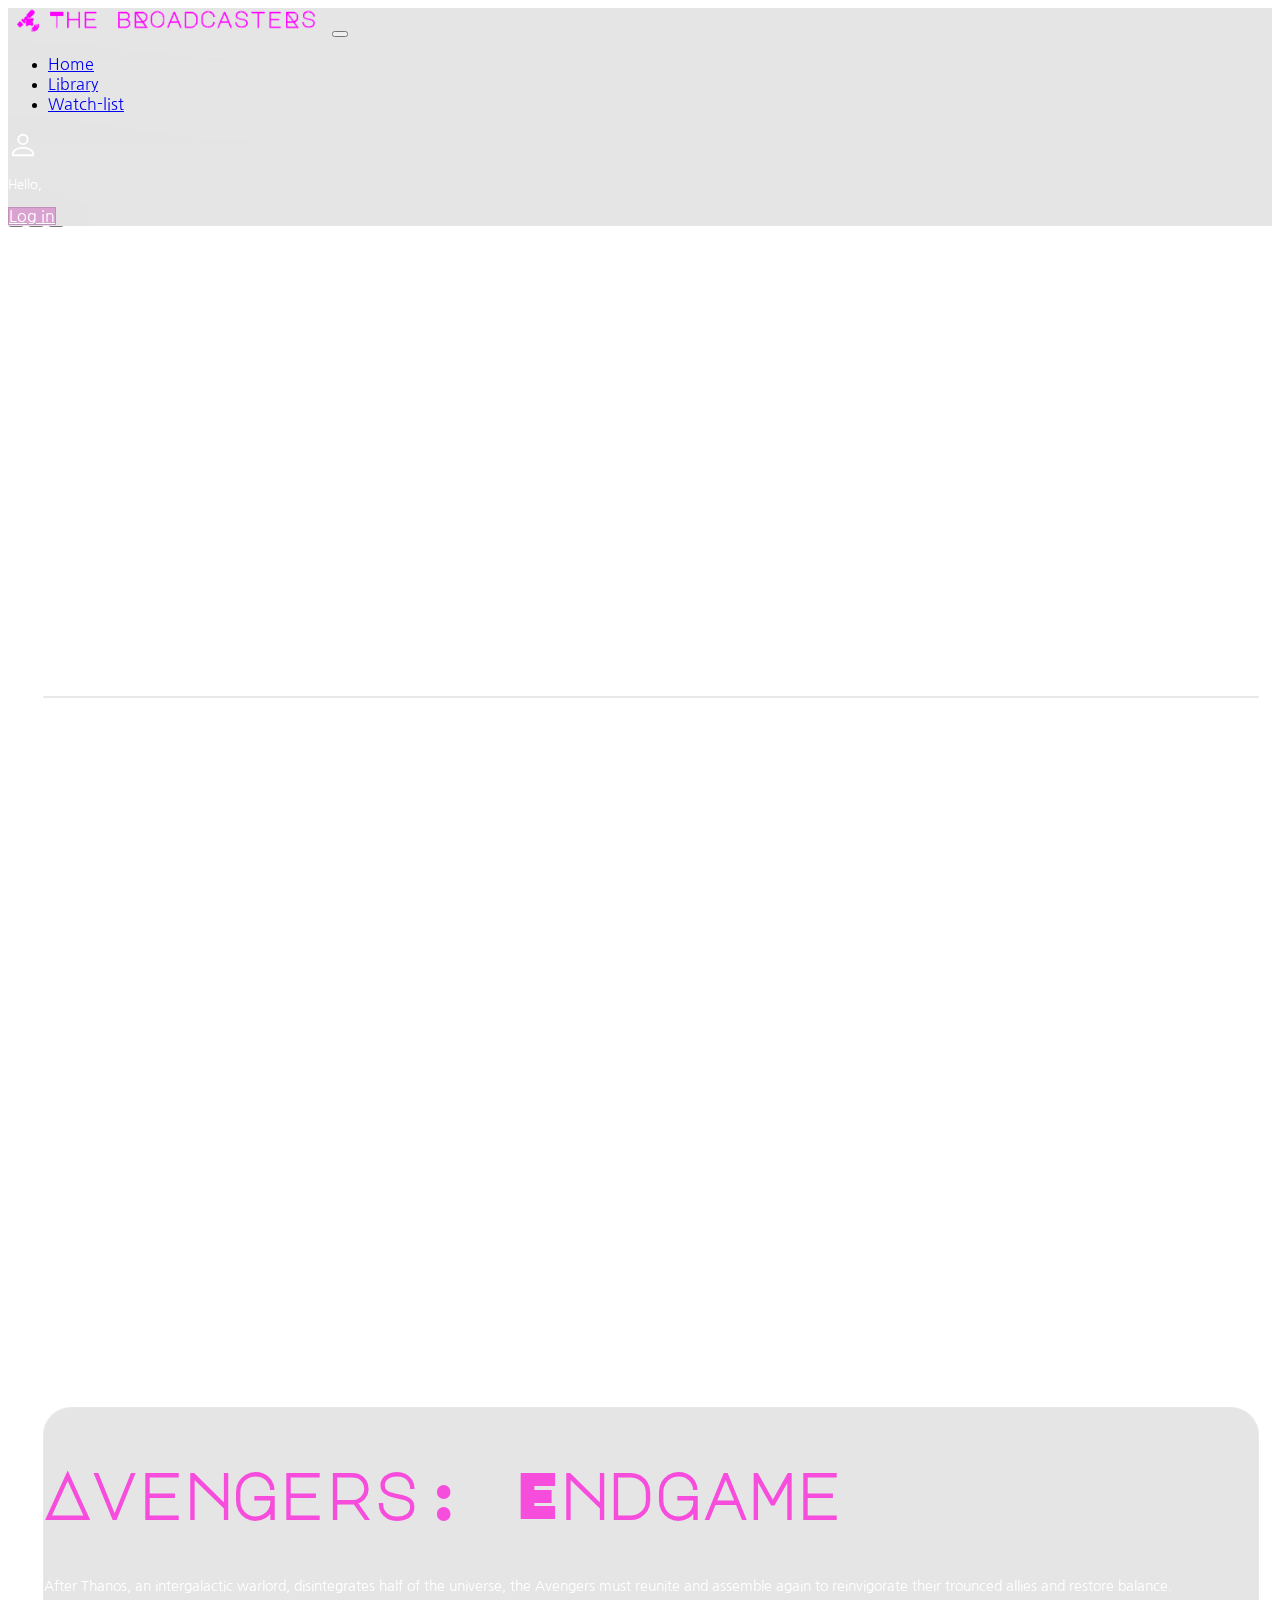
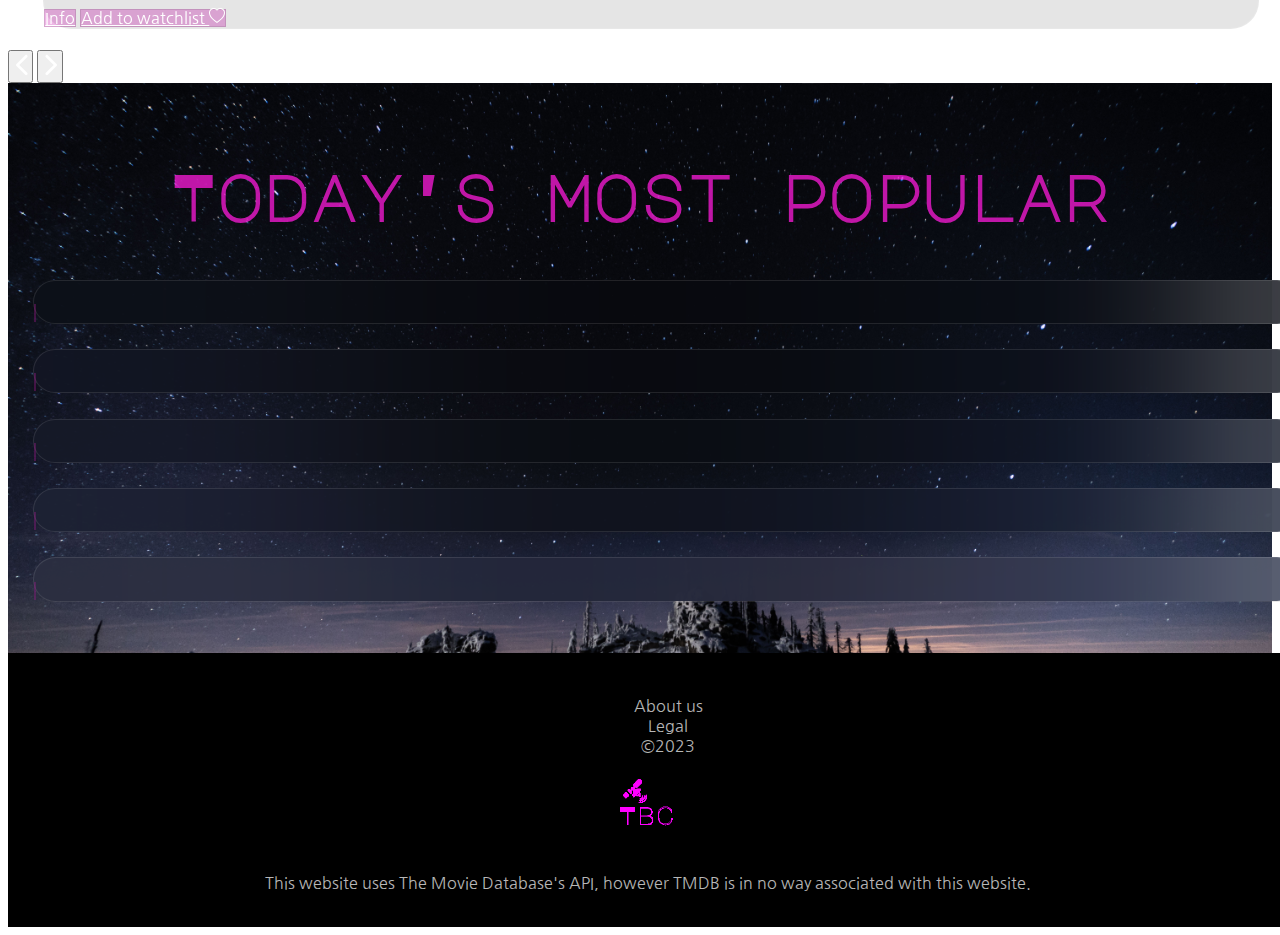
==== commit 1cefc574: "Bug fixes & loading states" ====
--- a/pages/details.html
+++ b/pages/details.html
@@ -22,10 +22,8 @@
   <!-- nav -->
   <nav class="navbar navbar-expand-lg bg-body-tertiary " data-bs-theme="dark">
     <div class="container">
-      <a class="navbar-brand" href="../index.html"><img src="../assets/logoExpanded.png" alt="LogoImage"
-          style="width: 25vw;"></a>
-      <button class="navbar-toggler" type="button" data-bs-toggle="collapse" data-bs-target="#navbarSupportedContent"
-        aria-controls="navbarSupportedContent" aria-expanded="false" aria-label="Toggle navigation">
+      <a class="navbar-brand" href="../index.html"><img src="../assets/logoExpanded.png" alt="LogoImage" style="width: 25vw;"></a>
+      <button class="navbar-toggler" type="button" data-bs-toggle="collapse" data-bs-target="#navbarSupportedContent" aria-controls="navbarSupportedContent" aria-expanded="false" aria-label="Toggle navigation">
         <span class="navbar-toggler-icon"></span>
       </button>
       <div class="collapse navbar-collapse" id="navbarSupportedContent">
@@ -34,27 +32,21 @@
             <a class="nav-link " aria-current="page" href="../index.html">Home</a>
           </li>
           <li class="nav-item">
-            <a class="nav-link" href="pages/library.html">Library</a>
+            <a class="nav-link" href="../pages/library.html">Library</a>
           </li>
           <li class="nav-item">
-            <a class="nav-link" href="watchlist.html">Watch-list</a>
+            <a class="nav-link" href="../pages/watchlist.html">Watch-list</a>
           </li>
         </ul>
         <form class="d-flex">
-          <!-- user icon -->
-          <svg class="mt-1 p-1" xmlns="http://www.w3.org/2000/svg" width="30" height="30" fill="white"
-            class="bi bi-person" viewBox="0 0 16 16">
-            <path
-              d="M8 8a3 3 0 1 0 0-6 3 3 0 0 0 0 6Zm2-3a2 2 0 1 1-4 0 2 2 0 0 1 4 0Zm4 8c0 1-1 1-1 1H3s-1 0-1-1 1-4 6-4 6 3 6 4Zm-1-.004c-.001-.246-.154-.986-.832-1.664C11.516 10.68 10.289 10 8 10c-2.29 0-3.516.68-4.168 1.332-.678.678-.83         1.418-.832 1.664h10Z" />
+          <!-- user icon & info -->
+          <svg class="mt-1 p-1 userStuff" xmlns="http://www.w3.org/2000/svg" width="30" height="30" fill="white" class="bi bi-person" viewBox="0 0 16 16">
+            <path d="M8 8a3 3 0 1 0 0-6 3 3 0 0 0 0 6Zm2-3a2 2 0 1 1-4 0 2 2 0 0 1 4 0Zm4 8c0 1-1 1-1 1H3s-1 0-1-1 1-4 6-4 6 3 6 4Zm-1-.004c-.001-.246-.154-.986-.832-1.664C11.516 10.68 10.289 10 8 10c-2.29 0-3.516.68-4.168 1.332-.678.678-.83 1.418-.832 1.664h10Z"/>
           </svg>
 
-          <!-- user info -->
-          <p class="userName m-2 p-0" style="color: white; font-size: 1vw;">Hello, User!</p>
-          <p class="m-3" style="color: white; font-size: 1vw;"></p>
-
-          <!-- log in button -->
-          <a class="nav-link" href="pages/signin.html"><button class="btn btn-outline-primary">Log in</button></a>
-
+          <p class="userName m-2 p-0 userStuff" style="color: white; font-size: 1vw;" id="insertUser">Hello, </p>
+          <p class="m-3 userStuff" style="color: white; font-size: 1vw;"></p>
+          <a class="btn btn-primary logBtn" href="pages/signin.html">Log in</a>
         </form>
       </div>
     </div>
@@ -62,25 +54,25 @@
   <!-- end nav -->
   
   <!-- main -->
-  <div class="container mt-5 pt-5">
+  <div class="container mt-5 pt-5 " style="height: fit-content; padding-bottom: 300px;"">
     <div class="row" id="movieDeats">
       <div class="col-4">
         <div class="card" id="posterPlace">
           <img id="movDeatsPoster" src="https://wallpapers.com/images/high/moonfall-destroyed-city-07is7kski6o9zio7.webp" alt="Movie Poster"
             class="m-2 rounded-4 p-2">
         </div>
-
+  
       </div>
       <div class="col-8">
         <div class="card ">
           <div class="card-body">
             <h2 class="card-title" id="movTitle"></h2>
-
+  
             <div class="card-pill">
               <h5 class="badge badge-primary" id="movieGenre"></h5>
-
+  
             </div>
-
+  
             <p class="card-text mt-4" id="movDesc"></p>
             <br>
             <a href="#" class="btn btn-primary"><b>Watch</b></a>
@@ -97,59 +89,50 @@
         </div>
       </div>
     </div>
+  
+    <!-- trailer -->
+    <div class="row p-3 m-3" id="trailor">
+          <div class="col-12">
+              <div class="videoContainer">
+                  <iframe id="trailorPlayer" class="responsive-iframe" src="https://www.youtube.com/embed/ivIwdQBlS10" allowfullscreen></iframe>
+              </div>
+          </div>
+      </div>
+  </div>
+  </div> <!-- End of main content container -->
 
-    <!-- trailer -->
-    <div class="row" id="trailor">
-      <div class="col-12">
-        <div class="videoContainer">
-          <iframe id="trailorPlayer" class="responsive-iframe" src="https://www.youtube.com/embed/ivIwdQBlS10" allowfullscreen></iframe>
+  <!-- footer -->
+  <div class="footer  mt-5">
+    <div class="container  mt-5">
+      <div class="row  mt-5">
+        <div class="col-4">
+          <ul>
+            <li>About us</li>
+            <li>Legal</li>
+            <li>©2023</li>
+          </ul>
+        </div>
+
+        <div class="col-4">
+          <img src="../assets/logoSmall.png" width="60vh" height="auto" alt="">
+        </div>
+
+        <div class="col-4">
+          <img style="width: 5vw;"
+            src="https://www.themoviedb.org/assets/2/v4/logos/v2/blue_square_1-5bdc75aaebeb75dc7ae79426ddd9be3b2be1e342510f8202baf6bffa71d7f5c4.svg"
+            alt="">
+          <p>This website uses The Movie Database's API, however TMDB is in no way associated with this website.</p>
         </div>
       </div>
-        
     </div>
-    
+  </div>
 
-    
-
-
-
-  </div>
-    <!-- footer -->
-    <div class="footer mt-5">
-      <div class="container">
-        <div class="row">
-          <div class="col-4">
-            <ul>
-              <li>About us</li>
-              <li>Legal</li>
-              <li>©2023</li>
-            </ul>
-          </div>
-
-          <div class="col-4">
-            <img src="../assets/logoSmall.png" width="60vh" height="auto" alt="">
-          </div>
-
-          <div class="col-4">
-
-            <img style="width: 5vw;"
-              src="https://www.themoviedb.org/assets/2/v4/logos/v2/blue_square_1-5bdc75aaebeb75dc7ae79426ddd9be3b2be1e342510f8202baf6bffa71d7f5c4.svg"
-              alt="">
-            <p>This website uses The Movie Database's API, however TMDB is in no way associated with this website.</p>
-          </div>
-
-        </div>
-      </div>
-
-    </div>
-
-
-    <!-- JS -->
-    <script src="https://cdn.jsdelivr.net/npm/bootstrap@5.3.0/dist/js/bootstrap.bundle.min.js"
-      integrity="sha384-geWF76RCwLtnZ8qwWowPQNguL3RmwHVBC9FhGdlKrxdiJJigb/j/68SIy3Te4Bkz"
-      crossorigin="anonymous"></script>
-    <script src="https://ajax.googleapis.com/ajax/libs/jquery/3.7.0/jquery.min.js"></script>
-    <script src="../scripts/details.js"></script>
+  <!-- JS -->
+  <script src="https://cdn.jsdelivr.net/npm/bootstrap@5.3.0/dist/js/bootstrap.bundle.min.js"
+    integrity="sha384-geWF76RCwLtnZ8qwWowPQNguL3RmwHVBC9FhGdlKrxdiJJigb/j/68SIy3Te4Bkz"
+    crossorigin="anonymous"></script>
+  <script src="https://ajax.googleapis.com/ajax/libs/jquery/3.7.0/jquery.min.js"></script>
+  <script src="../scripts/details.js"></script>
 
 </body>
 
--- a/styles/main.css
+++ b/styles/main.css
@@ -9,7 +9,7 @@
 h1{
     font-family: 'Major Mono Display', monospace;
     color: rgba(252, 27, 218, 0.754);
-    font-size: 80px;
+    font-size: 5vw;
     font-weight: bold;
 }
 
@@ -23,7 +23,7 @@
 }
 
 h2{
-    font-size: 6vh;
+    font-size: 5vw;
 }
 
 h3{
@@ -333,6 +333,5 @@
     width: 2%;
 }
 
-/* Testing zone */
-
-
+
+
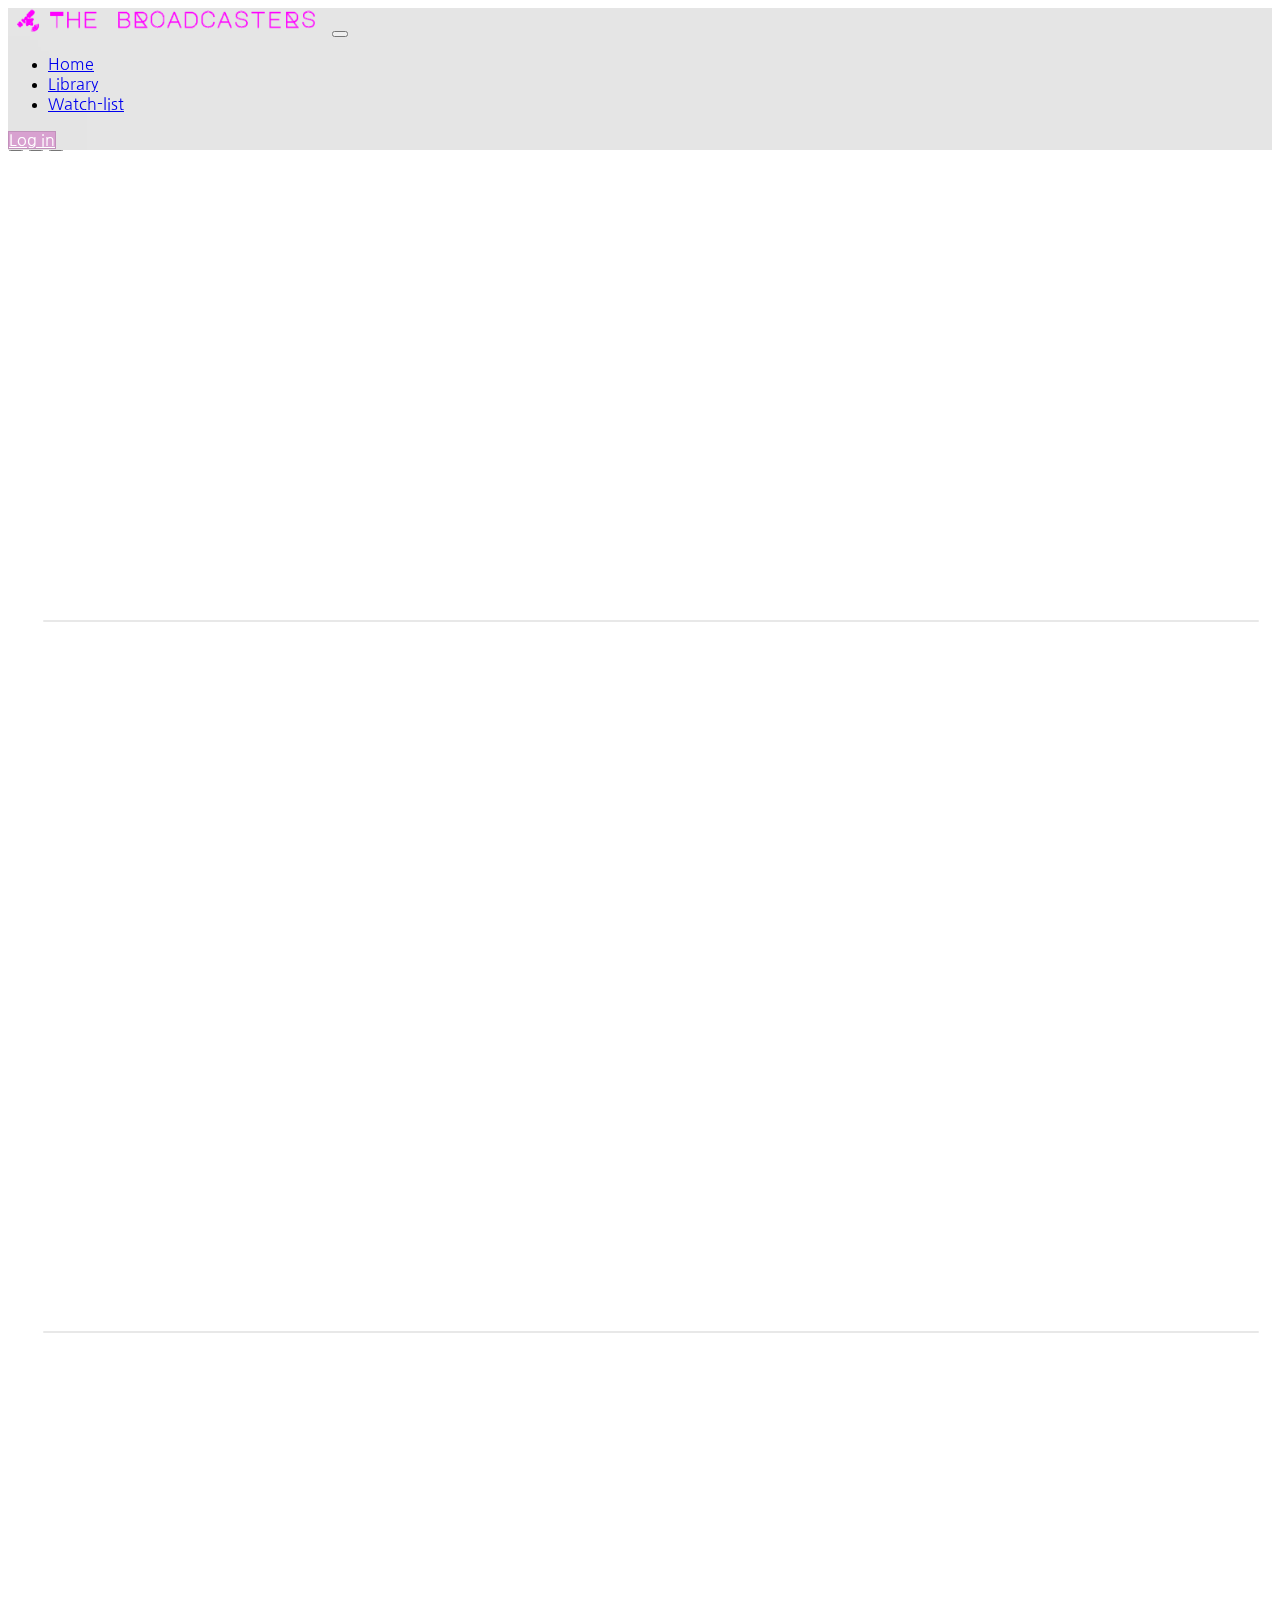
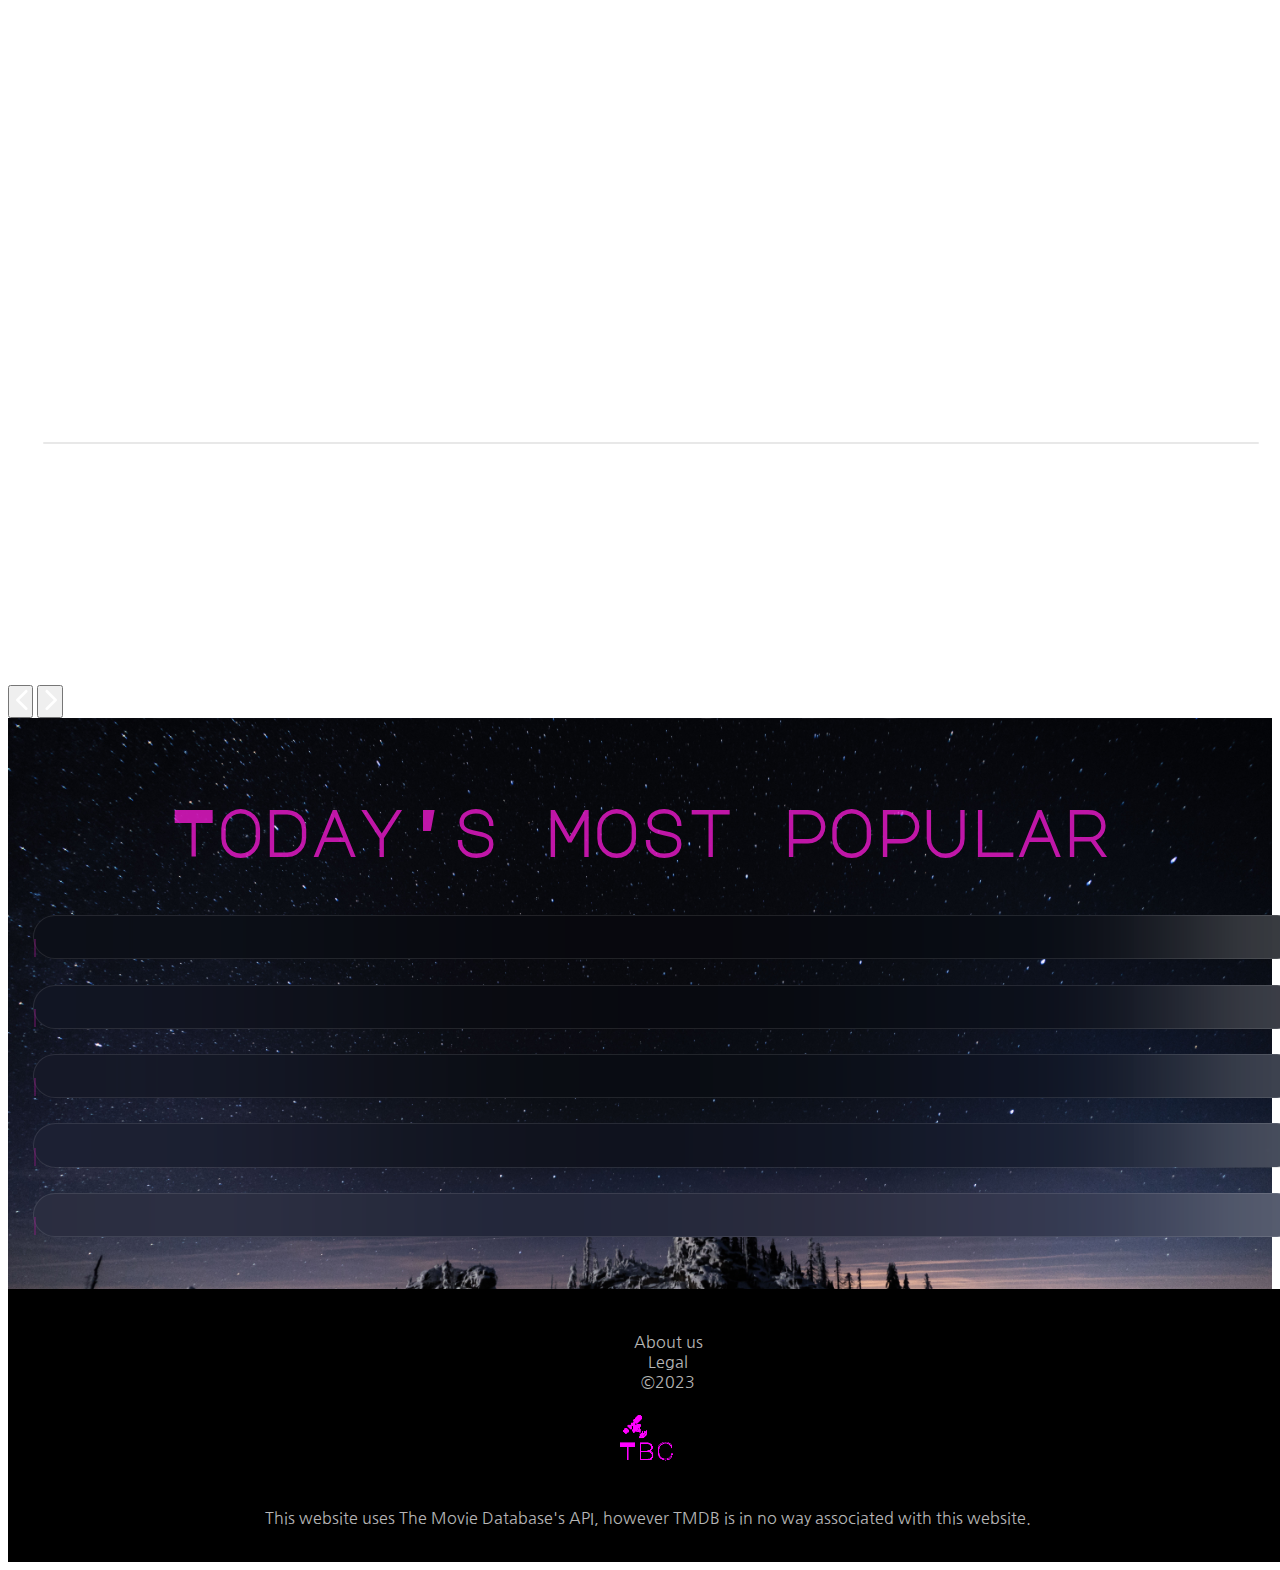
==== commit 1948d281: "Sign-up page update" ====
--- a/pages/details.html
+++ b/pages/details.html
@@ -58,7 +58,7 @@
     <div class="row" id="movieDeats">
       <div class="col-4">
         <div class="card" id="posterPlace">
-          <img id="movDeatsPoster" src="https://wallpapers.com/images/high/moonfall-destroyed-city-07is7kski6o9zio7.webp" alt="Movie Poster"
+          <img id="movDeatsPoster" src="https://cdn.dribbble.com/users/386433/screenshots/1689880/placehold_still_2x.gif?resize=400x300&vertical=center" alt="Movie Poster"
             class="m-2 rounded-4 p-2">
         </div>
   
@@ -69,11 +69,11 @@
             <h2 class="card-title" id="movTitle"></h2>
   
             <div class="card-pill">
-              <h5 class="badge badge-primary" id="movieGenre"></h5>
+              <h5 class="badge badge-primary" id="movieGenre"></span></h5>
   
             </div>
   
-            <p class="card-text mt-4" id="movDesc"></p>
+            <p class="card-text mt-4" id="movDesc"><span class="placeholder col-12"></span></p>
             <br>
             <a href="#" class="btn btn-primary"><b>Watch</b></a>
             <a href="#trailor" class="btn btn-primary"><b>Trailor</b></a>
@@ -83,9 +83,9 @@
                   d="m8 2.748-.717-.737C5.6.281 2.514.878 1.4 3.053c-.523 1.023-.641 2.5.314 4.385.92 1.815 2.834 3.989 6.286 6.357 3.452-2.368 5.365-4.542 6.286-6.357.955-1.886.838-3.362.314-4.385C13.486.878 10.4.28 8.717 2.01L8 2.748zM8 15C-7.333 4.868 3.279-3.04 7.824 1.143c.06.055.119.112.176.171a3.12 3.12 0 0 1 .176-.17C12.72-3.042 23.333 4.867 8 15z" />
               </svg></a>
               <!-- movie info -->
-        <p class="card-text mt-5" id="resDate">Release Date: </p>
-        <p class="card-text" id="runTime">Run time:  min</p>
-        <p class="card-text" id="rating">Rating </p>
+        <p class="card-text mt-5" id="resDate"><span class="placeholder col-12"></span> </p>
+        <p class="card-text" id="runTime"><span class="placeholder col-12"></span></p>
+        <p class="card-text" id="rating"><span class="placeholder col-12"></span></p>
         </div>
       </div>
     </div>
@@ -94,7 +94,7 @@
     <div class="row p-3 m-3" id="trailor">
           <div class="col-12">
               <div class="videoContainer">
-                  <iframe id="trailorPlayer" class="responsive-iframe" src="https://www.youtube.com/embed/ivIwdQBlS10" allowfullscreen></iframe>
+                  <iframe id="trailorPlayer" class="responsive-iframe" src="" allowfullscreen></iframe>
               </div>
           </div>
       </div>
